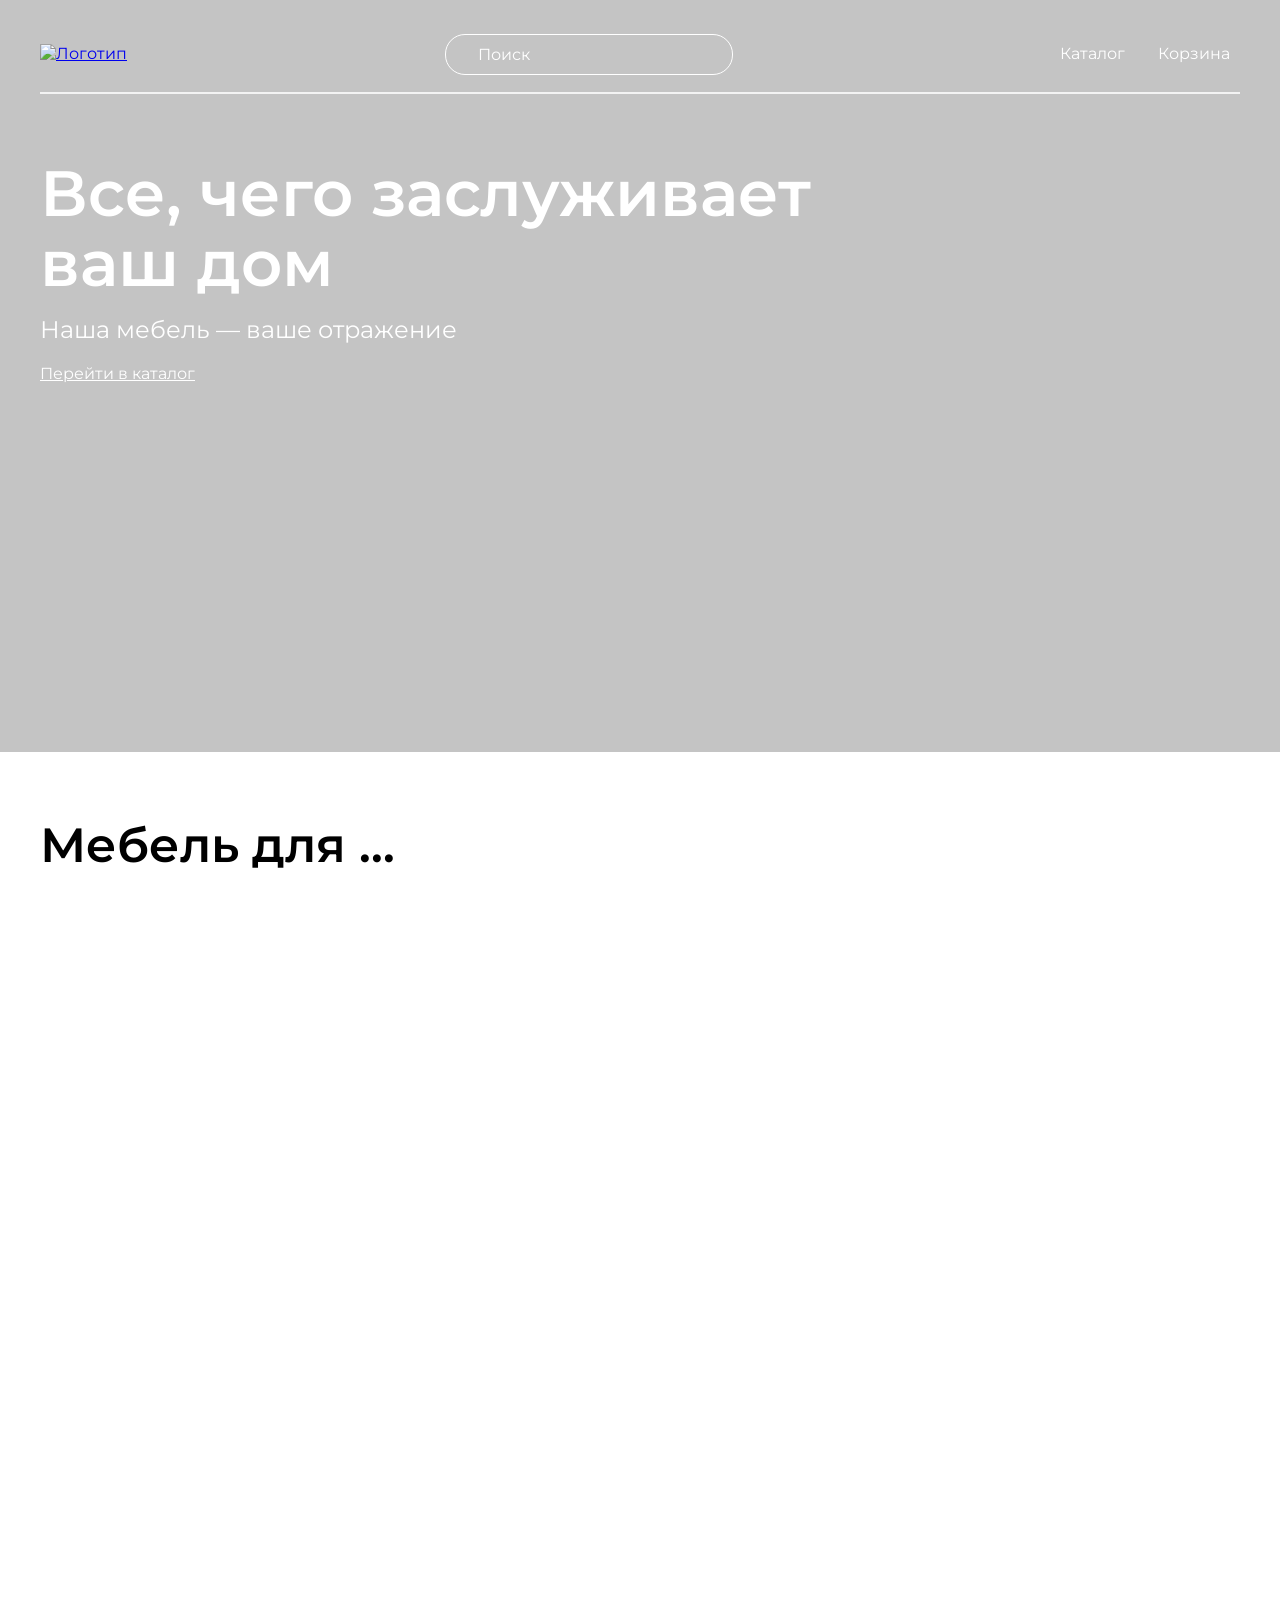
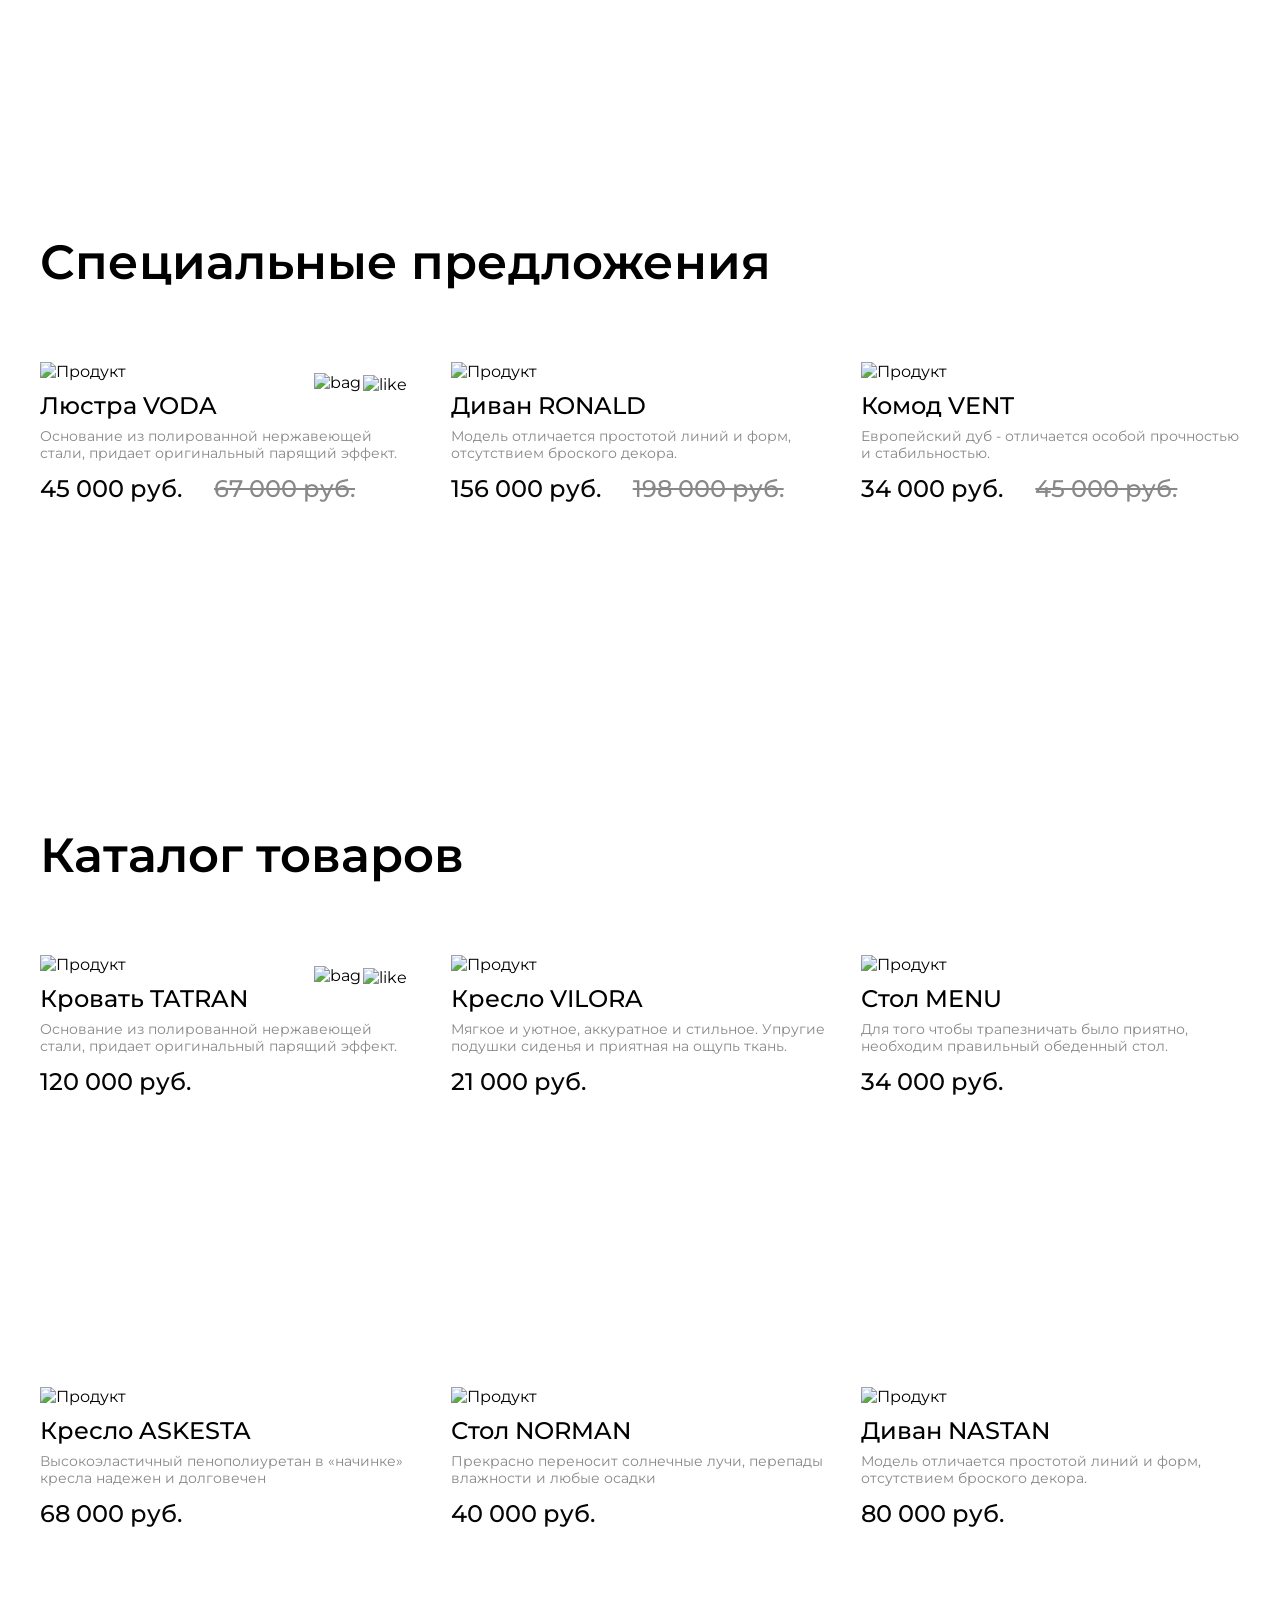
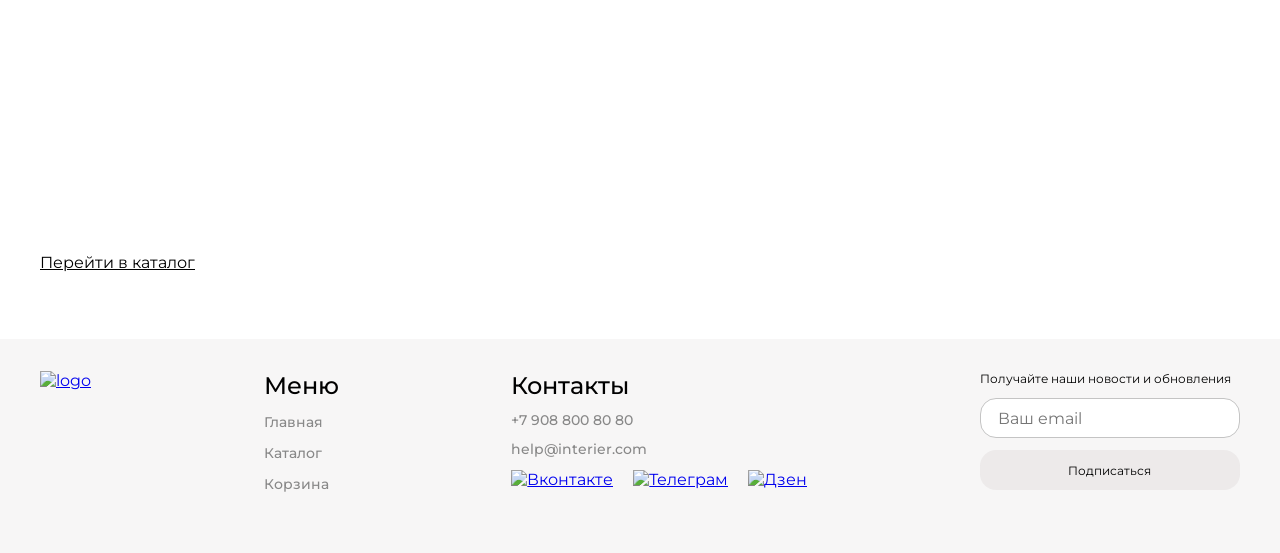
==== index.html @ da16bf71 "add class center" ====
<!DOCTYPE html>
<html lang="en">
<head>
    <meta charset="UTF-8">
    <meta name="viewport" content="width=device-width, initial-scale=1.0">
    <title>Main</title>
    <link rel="preconnect" href="https://fonts.googleapis.com">
    <link rel="preconnect" href="https://fonts.gstatic.com" crossorigin>
    <link href="https://fonts.googleapis.com/css2?family=Montserrat:ital,wght@0,100..900;1,100..900&display=swap" rel="stylesheet">
    <link rel="stylesheet" href="index_style.css">
</head>

<body>
    <header class="header center">
        <div class="header__nav_bar">
            <a href="index.html"><img src="img/logo_up.svg" alt="Логотип"></a>
            <input class="header__input" placeholder="Поиск" type="text">
            <nav>
                <ul class="header__list">
                    <li><a class="header__list_link" href="catalog.html">Каталог</a></li>
                    <li><a class="header__list_link" href="shopping_cart.html">Корзина</a></li>
                </ul>
            </nav>
        </div>
        <p class="header__line"></p>
        <section>
            <h1 class="header__title">Все, чего заслуживает ваш дом</h1>
            <p class="header__desc">Наша мебель — ваше отражение</p>
            <a class="header__link_catalog" href="catalog.html">Перейти в каталог</a>
            <div class="header__link_catalog"></div>
        </section>
    </header>
    <section class="for_box center">
        <h2 class="for__title">Мебель для ... </h2>
        <div class="for">
            <div class="for__item for__item_1 for__item_big">ОТДЫХА</div>
            <div class="for__item for__item_2 for__item_big">РАБОТЫ</div>
            <div class="for__item for__item_3">КУХНИ</div>
            <div class="for__item for__item_4">ДЕТСКОЙ</div>
            <div class="for__item for__item_5">ВАННОЙ</div>
        </div>
    </section>
    <h2 class="section__title center">Специальные предложения</h2>
    <div class="section center">
        <article class="offer">
            <img src="img/voda.jpeg" alt="Продукт">
            <img class="offer__bag" src="img/bag.svg" alt="bag">
            <img class="offer__like" src="img/like.svg" alt="like">
            <h3 class="offer__title">Люстра VODA</h3>
            <p class="offer__desc">Основание из полированной нержавеющей стали, придает оригинальный парящий эффект.</p>
            <div class="offer__price">
                <p>45 000 руб.</p>
                <p class="offer__price_sale">67 000 руб.</p>
            </div>
        </article>
        <article class="offer">
            <img src="img/ronald.jpeg" alt="Продукт">
            <h3 class="offer__title">Диван RONALD</h3>
            <p class="offer__desc">Модель отличается простотой линий и форм, отсутствием броского декора.</p>
            <div class="offer__price">
                <p>156 000 руб.</p>
                <p class="offer__price_sale">198 000 руб.</p>
            </div>
        </article>
        <article class="offer">
            <img src="img/vent.jpeg" alt="Продукт">
            <h3 class="offer__title">Комод VENT</h3>
            <p class="offer__desc">Европейский дуб - отличается особой прочностью и стабильностью.</p>
            <div class="offer__price">                
                <p>34 000 руб.</p>
                <p class="offer__price_sale">45 000 руб.</p>
            </div>
        </article>
    </div>
    <h2 class="section__title center">Каталог товаров</h2>
    <div class="section center">
        <article class="offer">
            <img class="offer__bag" src="img/bag.svg" alt="bag">
            <img class="offer__like" src="img/like.svg" alt="like">
            <img src="img/tatran.jpeg" alt="Продукт">
            <h3 class="offer__title">Кровать TATRAN</h3>
            <p class="offer__desc">Основание из полированной нержавеющей стали, придает оригинальный парящий эффект.</p>
            <p class="offer__price">120 000 руб.</p>
        </article>
        <article class="offer">
            <img src="img/vilora.jpeg" alt="Продукт">
            <h3 class="offer__title">Кресло VILORA</h3>
            <p class="offer__desc">Мягкое и уютное, аккуратное и стильное. Упругие подушки сиденья и приятная на ощупь ткань.</p>
            <p class="offer__price">21 000 руб.</p>
        </article>
        <article class="offer">
            <img src="img/menu.jpeg" alt="Продукт">
            <h3 class="offer__title">Стол MENU</h3>
            <p class="offer__desc">Для того чтобы трапезничать было приятно, необходим правильный обеденный стол.</p>
            <p class="offer__price">34 000 руб.</p>
        </article>
        <article class="offer">
            <img src="img/asketsa.jpeg" alt="Продукт">
            <h3 class="offer__title">Кресло ASKESTA</h3>
            <p class="offer__desc">Высокоэластичный пенополиуретан в «начинке» кресла надежен и долговечен</p>
            <p class="offer__price">68 000 руб.</p>
        </article>
        <article class="offer">
            <img src="img/norman.jpeg" alt="Продукт">
            <h3 class="offer__title">Стол NORMAN</h3>
            <p class="offer__desc">Прекрасно переносит солнечные лучи, перепады влажности и любые осадки</p>
            <p class="offer__price">40 000 руб.</p>
        </article>
        <article class="offer">
            <img src="img/nastan.jpeg" alt="Продукт">
            <h3 class="offer__title">Диван NASTAN</h3>
            <p class="offer__desc">Модель отличается простотой линий и форм, отсутствием броского декора.</p>
            <p class="offer__price">80 000 руб.</p>
        </article>
    </div>
    <a href="catalog.html" class="catalog_link center">Перейти в каталог</a>
    <footer class="footer center">
        <a href="index.html"><img src="img/logo_down.svg" alt="logo"></a>
        <nav class="footer__nav">
            <h4 class="footer__nav_title">Меню</h4>
            <ul class="footer__nav__list">
                <li><a class="footer__nav__list_link" href="index.html">Главная</a></li>
                <li><a class="footer__nav__list_link" href="catalog.html">Каталог</a></li>
                <li><a class="footer__nav__list_link" href="shopping_cart.html">Корзина</a></li>
            </ul>
        </nav>
        <div class="footer__contacts">
            <h4 class="footer__contacts_title">Контакты</h4>
            <a class="footer__contacts_number" href="tel:++79088008080">+7 908 800 80 80</a>
            <a class="footer__contacts_email" href="mailto:help@interier.com">help@interier.com</a>
            <div class="footer__contacts_logos">
                <a href="#"><img src="img/vk.svg" alt="Вконтакте"></a>
                <a href="#"><img src="img/telegram.svg" alt="Телеграм"></a>
                <a href="#"><img src="img/dzen.svg" alt="Дзен"></a>
            </div>
        </div>
        <form class="footer__form" action="#">
            <p class="footer__form_p">Получайте наши новости и обновления</p>
            <input class="footer__form_input" type="email" placeholder="Ваш email">
            <button class="footer__form_btn">Подписаться</button>
        </form>
    </footer>
</body>
</html>
---- index_style.css ----
* {
  margin: 0;
  padding: 0;
}

body {
  font-family: "Montserrat", sans-serif;
}

.header {
  color: rgb(255, 255, 255);
  font-family: Montserrat;
  font-size: 16px;
  font-weight: 400;
  line-height: 20px;
  letter-spacing: 0%;
  text-align: left;
  background: url(img/index_bg.jpeg), rgb(196, 196, 196);
  background-repeat: no-repeat;
  background-size: cover;
  margin-bottom: 64px;
  padding-top: 16px;
  padding-bottom: 126px;
}
.header__nav_bar {
  height: 76px;
  display: flex;
  flex-direction: row;
  justify-content: space-between;
  align-items: center;
}
.header__input {
  width: 288px;
  height: 41px;
  color: rgb(255, 255, 255);
  font-family: Montserrat;
  font-size: 16px;
  font-weight: 400;
  line-height: 20px;
  letter-spacing: 0%;
  text-align: left;
  box-sizing: border-box;
  border: 1px solid rgb(255, 255, 255);
  border-radius: 20px;
  background-color: transparent;
  outline: none;
  padding-left: 32px;
}
.header__input::-moz-placeholder {
  color: white;
}
.header__input::placeholder {
  color: white;
}
.header__list {
  width: 170px;
  height: 20px;
  display: flex;
  justify-content: space-between;
  align-items: flex-start;
  list-style: none;
  flex: none;
  order: 2;
  flex-grow: 0;
  margin: 0px 10px;
}
.header__list_link {
  text-decoration: none;
  color: rgb(255, 255, 255);
  font-family: Montserrat;
  font-size: 16px;
  font-weight: 400;
  line-height: 20px;
  letter-spacing: 0%;
  text-align: left;
  display: flex;
}
.header__line {
  border: 0.5px solid rgba(255, 255, 255, 0.8);
}
.header__title {
  padding-top: 64px;
  padding-bottom: 16px;
  color: rgb(255, 255, 255);
  font-family: Montserrat;
  font-size: 64px;
  font-weight: 600;
  line-height: 70px;
  letter-spacing: 0%;
  text-align: left;
  width: 792px;
}
.header__desc {
  padding-bottom: 16px;
  color: rgb(255, 255, 255);
  font-family: Montserrat;
  font-size: 24px;
  font-weight: 400;
  line-height: 32px;
  letter-spacing: 0%;
  text-align: left;
}
.header__link_catalog {
  color: white;
  font-family: Montserrat;
  font-size: 16px;
  font-weight: 400;
  line-height: 24px;
  letter-spacing: 0%;
  text-align: left;
  text-decoration-line: underline;
  margin-bottom: 240px;
}

.for_box {
  margin-bottom: 64px;
}

.for__title {
  color: rgb(0, 0, 0);
  font-family: Montserrat;
  font-size: 48px;
  font-weight: 600;
  line-height: 59px;
  letter-spacing: 0%;
}

.for {
  margin-top: 32px;
  gap: 32px;
  display: grid;
  grid-template-columns: repeat(12, 1fr);
}

.for__item {
  display: flex;
  height: 415px;
  grid-column: span 4;
  color: rgb(255, 255, 255);
  font-family: Montserrat;
  font-size: 34px;
  font-weight: 600;
  line-height: 41px;
  letter-spacing: 0%;
  justify-content: center;
  align-items: center;
}

.for__item_big {
  grid-column: span 6;
}

.for__item_1 {
  background-image: url("img/for-1.jpeg");
}

.for__item_2 {
  background-image: url("img/for-2.jpeg");
}

.for__item_3 {
  background-image: url("img/for-3.jpeg");
}

.for__item_4 {
  background-image: url("img/for-4.jpeg");
}

.for__item_5 {
  background-image: url("img/for-5.jpeg");
}

.section {
  margin-bottom: 64px;
  margin-top: 40px;
  gap: 32px;
  display: grid;
  grid-template-columns: repeat(12, 1fr);
}
.section__title {
  color: rgb(0, 0, 0);
  font-family: Montserrat;
  font-size: 48px;
  font-weight: 600;
  line-height: 59px;
  letter-spacing: 0;
  text-align: left;
  padding-bottom: 30px;
}

.offer {
  position: relative;
  display: flex;
  height: 400px;
  grid-column: span 4;
  flex-direction: column;
}
.offer__bag {
  position: absolute;
  top: 11px;
  right: 58px;
}
.offer__like {
  position: absolute;
  top: 13px;
  right: 12px;
}
.offer__title {
  padding-top: 10px;
  padding-bottom: 8px;
  color: rgb(0, 0, 0);
  font-family: Montserrat;
  font-size: 24px;
  font-weight: 500;
  line-height: 29px;
  letter-spacing: 0%;
  text-align: left;
}
.offer__desc {
  padding-bottom: 12px;
  color: rgb(136, 136, 136);
  font-family: Montserrat;
  font-size: 14px;
  font-weight: 400;
  line-height: 17px;
  letter-spacing: 0%;
  text-align: left;
}
.offer__price {
  color: rgb(5, 5, 5);
  font-family: Montserrat;
  font-size: 24px;
  font-weight: 500;
  line-height: 29px;
  letter-spacing: 0%;
  text-align: left;
  display: flex;
  justify-content: flex-start;
  gap: 32px;
}
.offer__price_sale {
  color: rgb(136, 136, 136);
  font-family: Montserrat;
  font-size: 24px;
  font-weight: 500;
  line-height: 29px;
  letter-spacing: 0%;
  text-align: left;
  text-decoration-line: line-through;
}

.catalog_link {
  color: rgb(0, 0, 0);
  font-family: Montserrat;
  font-size: 16px;
  font-weight: 400;
  line-height: 24px;
  letter-spacing: 0%;
  text-align: left;
  text-decoration-line: underline;
}

.footer {
  margin-top: 64px;
  background: rgb(247, 246, 246);
  display: flex;
  justify-content: space-between;
  align-items: flex-start;
  padding-top: 32px;
  padding-bottom: 60px;
  flex-wrap: wrap;
}
.footer__nav {
  text-align: left;
  display: flex;
  flex-direction: column;
  gap: 12px;
}
.footer__nav_title {
  color: rgb(0, 0, 0);
  font-family: Montserrat;
  font-size: 24px;
  font-weight: 500;
  line-height: 29px;
  letter-spacing: 0%;
  text-align: left;
}
.footer__nav__list {
  list-style: none;
  display: flex;
  gap: 12px;
  flex-direction: column;
}
.footer__nav__list_link {
  color: rgb(136, 136, 136);
  font-family: Montserrat;
  font-size: 14px;
  font-weight: 500;
  line-height: 17px;
  letter-spacing: 0%;
  text-align: left;
  text-decoration: none;
}
.footer__contacts {
  display: flex;
  flex-direction: column;
  gap: 12px;
}
.footer__contacts_number {
  color: rgb(136, 136, 136);
  font-family: Montserrat;
  font-size: 14px;
  font-weight: 500;
  line-height: 17px;
  letter-spacing: 0%;
  text-align: left;
  text-decoration: none;
}
.footer__contacts_email {
  color: rgb(136, 136, 136);
  font-family: Montserrat;
  font-size: 14px;
  font-weight: 500;
  line-height: 17px;
  letter-spacing: 0%;
  text-align: left;
  text-decoration: none;
}
.footer__contacts_title {
  color: rgb(0, 0, 0);
  font-family: Montserrat;
  font-size: 24px;
  font-weight: 500;
  line-height: 29px;
  letter-spacing: 0%;
  text-align: left;
}
.footer__contacts_logos {
  display: flex;
  flex-direction: row;
  gap: 20px;
}
.footer__form {
  display: flex;
  flex-direction: column;
  gap: 12px;
}
.footer__form_p {
  color: rgb(0, 0, 0);
  font-family: Montserrat;
  font-size: 12px;
  font-weight: 400;
  line-height: 15px;
  letter-spacing: 0%;
  text-align: left;
}
.footer__form_input {
  width: 260px;
  height: 40px;
  color: rgb(196, 196, 196);
  font-family: Montserrat;
  font-size: 16px;
  font-weight: 400;
  line-height: 15px;
  letter-spacing: 0%;
  text-align: left;
  box-sizing: border-box;
  border: 1px solid rgb(196, 196, 196);
  border-radius: 16px;
  background: white;
  outline: none;
  padding-left: 17px;
  padding-right: 17px;
}
.footer__form_btn {
  border-radius: 16px;
  border: rgba(222, 215, 215, 0.41);
  color: rgb(0, 0, 0);
  font-family: Montserrat;
  font-size: 12px;
  font-weight: 400;
  line-height: 15px;
  letter-spacing: 0%;
  text-align: center;
  width: 260px;
  height: 40px;
  background-color: rgba(222, 215, 215, 0.41);
}

.footer__menu_link:hover {
  text-decoration: underline;
}

.center {
  padding-left: calc(50% - 600px);
  padding-right: calc(50% - 600px);
}

.header-cart {
  background: url(img/cart_bg.jpeg), rgb(196, 196, 196);
}

.cart {
  padding-left: calc(50% - 600px);
  padding-right: calc(50% - 600px);
  margin-bottom: 64px;
  gap: 32px;
  display: grid;
  grid-template-columns: repeat(12, 1fr);
  height: 580px;
}
.cart__items {
  display: flex;
  grid-column: span 8;
  flex-direction: column;
}
.cart__items__item {
  border-top: 0.5px solid rgb(202, 205, 216);
  padding-top: 25px;
  display: flex;
  flex-direction: row;
  justify-content: space-between;
  align-items: start;
  padding-bottom: 32px;
}
.cart__items__item_left {
  display: flex;
  gap: 32px;
}
.cart__items__item_text {
  display: flex;
  width: 276px;
  flex-direction: column;
  justify-content: space-around;
}
.cart__items__item_title {
  color: rgb(0, 0, 0);
  font-family: Montserrat;
  font-size: 24px;
  font-weight: 500;
  line-height: 29px;
  letter-spacing: 0%;
  text-align: left;
}
.cart__items__item_desc {
  color: rgb(136, 136, 136);
  font-family: Montserrat;
  font-size: 14px;
  font-weight: 400;
  line-height: 17px;
  letter-spacing: 0%;
  text-align: left;
}
.cart__items__item_price {
  color: rgb(5, 5, 5);
  font-family: Montserrat;
  font-size: 16px;
  font-weight: 500;
  line-height: 20px;
  letter-spacing: 0%;
}
.cart__items__item_choose {
  display: flex;
  flex-direction: row;
  gap: 30px;
}
.cart__items__item_choose_1 {
  color: rgb(0, 0, 0);
  font-family: Montserrat;
  font-size: 14px;
  font-weight: 400;
  line-height: 210%;
  letter-spacing: 0px;
  text-decoration-line: underline;
}
.cart__items__item_choose_2 {
  color: rgb(0, 0, 0);
  font-family: Montserrat;
  font-size: 14px;
  font-weight: 400;
  line-height: 210%;
  letter-spacing: 0px;
  text-decoration-line: underline;
}
.cart__items__item_count {
  color: rgb(0, 0, 0);
  font-family: Montserrat;
  font-size: 14px;
  font-weight: 600;
  line-height: 210%;
  letter-spacing: 0px;
  text-align: center;
  width: 71px;
  height: 51px;
  border-radius: 6px;
  border: none;
  background: rgb(247, 246, 246);
}
.cart__top {
  display: flex;
  justify-content: space-between;
  flex-direction: row;
  color: rgb(0, 0, 0);
  font-family: Montserrat;
  font-size: 16px;
  font-weight: 400;
  line-height: 20px;
  letter-spacing: 0px;
  padding-bottom: 14px;
}
.cart__buttons {
  padding-top: 18px;
  display: flex;
  flex-direction: row;
  gap: 7px;
}
.cart__buttons_clear {
  display: flex;
  justify-content: center;
  width: 200px;
  height: 37px;
  margin-top: 18px;
  color: rgb(0, 0, 0);
  font-family: Montserrat;
  font-size: 16px;
  font-weight: 400;
  line-height: 20px;
  letter-spacing: 0px;
  text-align: center;
  box-sizing: border-box;
  border: 1px solid rgb(4, 4, 4);
  border-radius: 20px;
  align-items: center;
  text-decoration-line: none;
}
.cart__buttons_contin {
  display: flex;
  justify-content: center;
  width: 200px;
  height: 37px;
  margin-top: 18px;
  color: rgb(0, 0, 0);
  font-family: Montserrat;
  font-size: 16px;
  font-weight: 400;
  line-height: 20px;
  letter-spacing: 0px;
  text-align: center;
  box-sizing: border-box;
  border: 1px solid rgb(4, 4, 4);
  border-radius: 20px;
  align-items: center;
  text-decoration-line: none;
}

.cart-offer-buy {
  border-radius: 20px;
  background: rgb(247, 246, 246);
  grid-column: span 4;
  padding-top: 42px;
  padding-bottom: 150px;
  text-align: center;
}
.cart-offer-buy__title {
  color: rgb(0, 0, 0);
  font-family: Montserrat;
  font-size: 24px;
  font-weight: 700;
  line-height: 29px;
  letter-spacing: 0px;
  padding-bottom: 35px;
}
.cart-offer-buy__inputs {
  margin-left: 27px;
  margin-right: 64px;
  text-align: left;
}
.cart-offer-buy__line {
  border: 1px solid rgb(202, 205, 216);
  margin-bottom: 42px;
}
.cart-offer-buy__input {
  color: rgb(0, 0, 0);
  font-family: Montserrat;
  font-size: 14px;
  font-weight: 400;
  line-height: 17px;
  letter-spacing: 0px;
  border: none;
  background: rgb(247, 246, 246);
  margin-bottom: 2.5px;
}
.cart-offer-buy__input::-moz-placeholder {
  color: rgb(0, 0, 0);
}
.cart-offer-buy__input::placeholder {
  color: rgb(0, 0, 0);
}
.cart-offer-buy__bottom_price {
  margin-bottom: 18px;
  color: rgb(0, 0, 0);
  font-family: Montserrat;
  font-size: 24px;
  font-weight: 500;
  line-height: 29px;
  letter-spacing: 0px;
}
.cart-offer-buy__bottom_btn {
  display: flex;
  justify-content: center;
  width: 290px;
  height: 41px;
  margin-top: 18px;
  margin-right: 45px;
  margin-left: 45px;
  color: rgb(0, 0, 0);
  font-family: Montserrat;
  font-size: 16px;
  font-weight: 400;
  line-height: 20px;
  letter-spacing: 0px;
  text-align: center;
  box-sizing: border-box;
  border: 1px solid rgb(4, 4, 4);
  border-radius: 20px;
  align-items: center;
  text-decoration-line: none;
}

.header-catalog {
  background: url(img/catalog_bg.jpeg), rgb(196, 196, 196);
}

.catalog__top {
  padding-left: calc(50% - 600px);
  padding-right: calc(50% - 600px);
  display: flex;
  justify-content: space-between;
}
.catalog__top_text {
  display: flex;
  color: rgb(0, 0, 0);
  font-family: Montserrat;
  font-size: 16px;
  font-weight: 400;
  line-height: 32px;
  letter-spacing: 0%;
  gap: 10px;
}
.catalog__top_filters {
  display: flex;
  gap: 10px;
  color: rgb(0, 0, 0);
}
.catalog__top__filter-1 {
  position: relative;
}

.filter-1__button {
  box-sizing: border-box;
  border: 1px solid rgb(196, 196, 196);
  border-radius: 20px;
  font-family: Montserrat;
  font-size: 16px;
  font-weight: 500;
  line-height: 20px;
  letter-spacing: 0%;
  padding-left: 23px;
  width: 180px;
  height: 37px;
  -webkit-appearance: none;
  -moz-appearance: none;
  appearance: none;
  background: url("img/arrow.svg") 90% no-repeat;
  text-align: left;
  cursor: pointer;
}
.filter-1__form {
  position: absolute;
  display: none;
  flex-direction: row;
  justify-content: flex-start;
  align-items: flex-start;
  gap: 32px 65px;
  padding: 40px 48px;
  box-shadow: 0px 4px 67px -12px rgba(0, 0, 0, 0.32);
  background: rgb(255, 255, 255);
  right: 0;
  top: calc(100% + 14px);
  height: 510px;
  width: 500px;
  flex-direction: column;
  flex-wrap: wrap;
  z-index: 1;
}
.filter-1__form__fieldset {
  display: flex;
  flex-direction: column;
  gap: 16px;
  padding: 0;
  border: none;
}
.filter-1__form__fieldset_types {
  padding-right: 40px;
  width: 190px;
  height: 330px;
}
.filter-1__form__fieldset__legend {
  padding-bottom: 14px;
  color: rgb(5, 5, 5);
  font-family: Montserrat;
  font-size: 16px;
  font-weight: 500;
  line-height: 20px;
}
.filter-1__form__button {
  margin-top: 100px;
  border: 1px solid #000;
  border-radius: 20px;
  min-height: 40px;
  font: inherit;
  width: 190px;
  height: 40px;
  cursor: pointer;
  background-color: #fff;
}

label {
  color: rgb(0, 0, 0);
  font-family: Montserrat;
  font-size: 14px;
  font-weight: 400;
  line-height: 17px;
}

.filter-2__button {
  box-sizing: border-box;
  border: 1px solid rgb(196, 196, 196);
  border-radius: 20px;
  font-family: Montserrat;
  font-size: 16px;
  font-weight: 500;
  line-height: 20px;
  letter-spacing: 0%;
  padding-left: 23px;
  width: 230px;
  height: 37px;
  -webkit-appearance: none;
  -moz-appearance: none;
  appearance: none;
  background: url("img/arrow.svg") 90% no-repeat;
  cursor: pointer;
}

.radio {
  display: flex;
  align-items: center;
  gap: 10px;
}
.radio__input {
  display: none;
}

.radio__input + .radio__label {
  position: relative;
  padding-left: 25px;
  cursor: pointer;
}

.radio__input + .radio__label:before {
  content: "";
  width: 14px;
  height: 14px;
  border: 1px solid #888888;
  border-radius: 50%;
  position: absolute;
  left: 0;
  background-color: #fff;
}

.radio__input:checked + .radio__label::before {
  content: "";
  width: 14px;
  height: 14px;
  border: 1px solid #000000;
  border-radius: 50%;
  position: absolute;
  left: 0;
  background-color: #fff;
  border-color: #000;
  background-image: url(img/check.svg);
  background-repeat: no-repeat;
  background-position: center;
}

.range {
  position: relative;
}

.range__input {
  position: absolute;
  width: 190px;
  left: 0;
  top: calc(100% + 14px);
}

.range__input,
.range__input::-webkit-slider-runnable-track,
.range__input::-webkit-slider-thumb {
  -webkit-appearance: none;
  background: none;
}

.range__input::-webkit-slider-runnable-track {
  width: 200px;
  height: 1px;
  background: #000;
}

.range__input::-webkit-slider-thumb {
  position: relative;
  height: 8px;
  width: 8px;
  margin-top: -4px;
  background: #000;
  border: 1px solid #000;
  border-radius: 25px;
  cursor: pointer;
  z-index: 1;
}

.range__input::-webkit-slider-thumb:active {
  cursor: grabbing;
}

.color-options {
  width: 190px;
  display: flex;
  flex-direction: row;
  gap: 14px;
  flex-wrap: wrap;
  margin-right: 18px;
}

.checkbox {
  gap: 10px;
  width: 15px;
  height: 15px;
}
.checkbox__input {
  display: none;
}
.checkbox__label {
  display: flex;
  padding-left: 30px;
  font-family: Montserrat;
  font-size: 14px;
  cursor: pointer;
  position: relative;
}
.checkbox__label::before {
  content: "";
  display: inline-block;
  width: 14px;
  height: 14px;
  border: 1px solid #888888;
  position: absolute;
  left: 0;
  background-color: #fff;
}

.checkbox-types {
  width: 200px;
}

.checkbox__input:checked + .checkbox__label::before {
  background-image: url(img/check.svg);
  background-repeat: no-repeat;
  background-position: center;
  border-color: #000;
}

.checkbox__label-white::before {
  background-color: #fff;
  border-color: #808080;
}

.checkbox__label-black::before {
  background-color: #000;
  border-color: #000;
}

.checkbox__label-gray::before {
  background-color: #737373;
  border-color: #737373;
}

.checkbox__label-red::before {
  background-color: #f00;
  border-color: #f00;
}

.checkbox__label-orange::before {
  background-color: #ff4500;
  border-color: #ff4500;
}

.checkbox__label-yellow::before {
  background-color: #ff0;
  border-color: #ff0;
}

.checkbox__label-green::before {
  background-color: #008000;
  border-color: #008000;
}

.checkbox__label-cyan::before {
  background-color: #1CCC97;
  border-color: #1CCC97;
}

.checkbox__label-light-blue::before {
  background-color: #009fe3;
  border-color: #009fe3;
}

.checkbox__label-blue::before {
  background-color: #00f;
  border-color: #00f;
}

.checkbox__label-purple::before {
  background-color: #800080;
  border-color: #800080;
}

.checkbox__label-violet::before {
  background-color: #8a2be2;
  border-color: #8a2be2;
}

.checkbox__label-lavender::before {
  background-color: #d89aff;
  border-color: #d89aff;
}

.checkbox__label-pink::before {
  background-color: #ff1493;
  border-color: #ff1493;
}

.checkbox__input:checked + .checkbox__label-black::before,
.checkbox__input:checked + .checkbox__label-blue::before,
.checkbox__input:checked + .checkbox__label-purple::before {
  background-image: url(img/check_2.svg);
}

.offer-catalog {
  position: relative;
}

.show_more {
  color: rgb(0, 0, 0);
  font-family: Montserrat;
  font-size: 16px;
  font-weight: 400;
  line-height: 24px;
  letter-spacing: 0%;
  text-align: left;
  text-decoration-line: underline;
  margin-left: calc(50% - 600px);
  margin-right: calc(50% - 600px);
}

@media (max-width: 767px) {
  .center {
    padding-left: 24px;
    padding-right: 24px;
  }
}/*# sourceMappingURL=index_style.css.map */
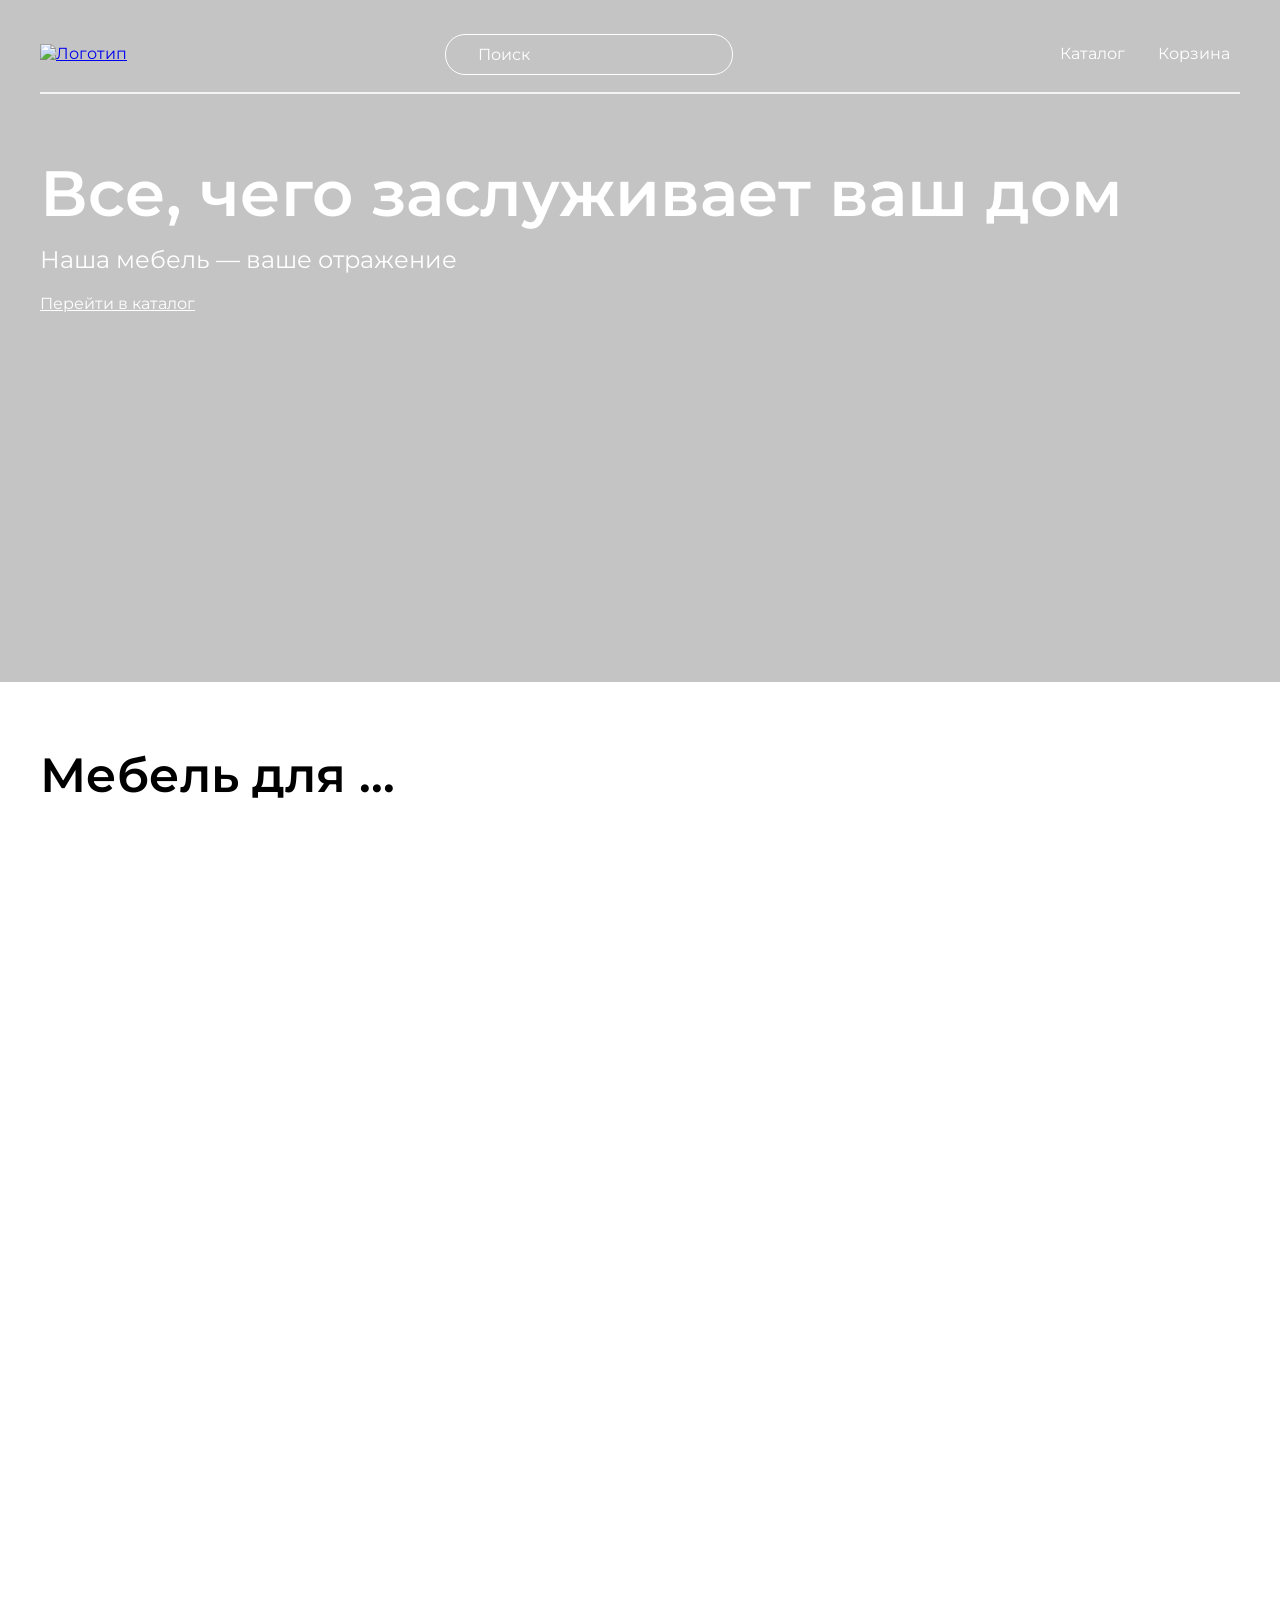
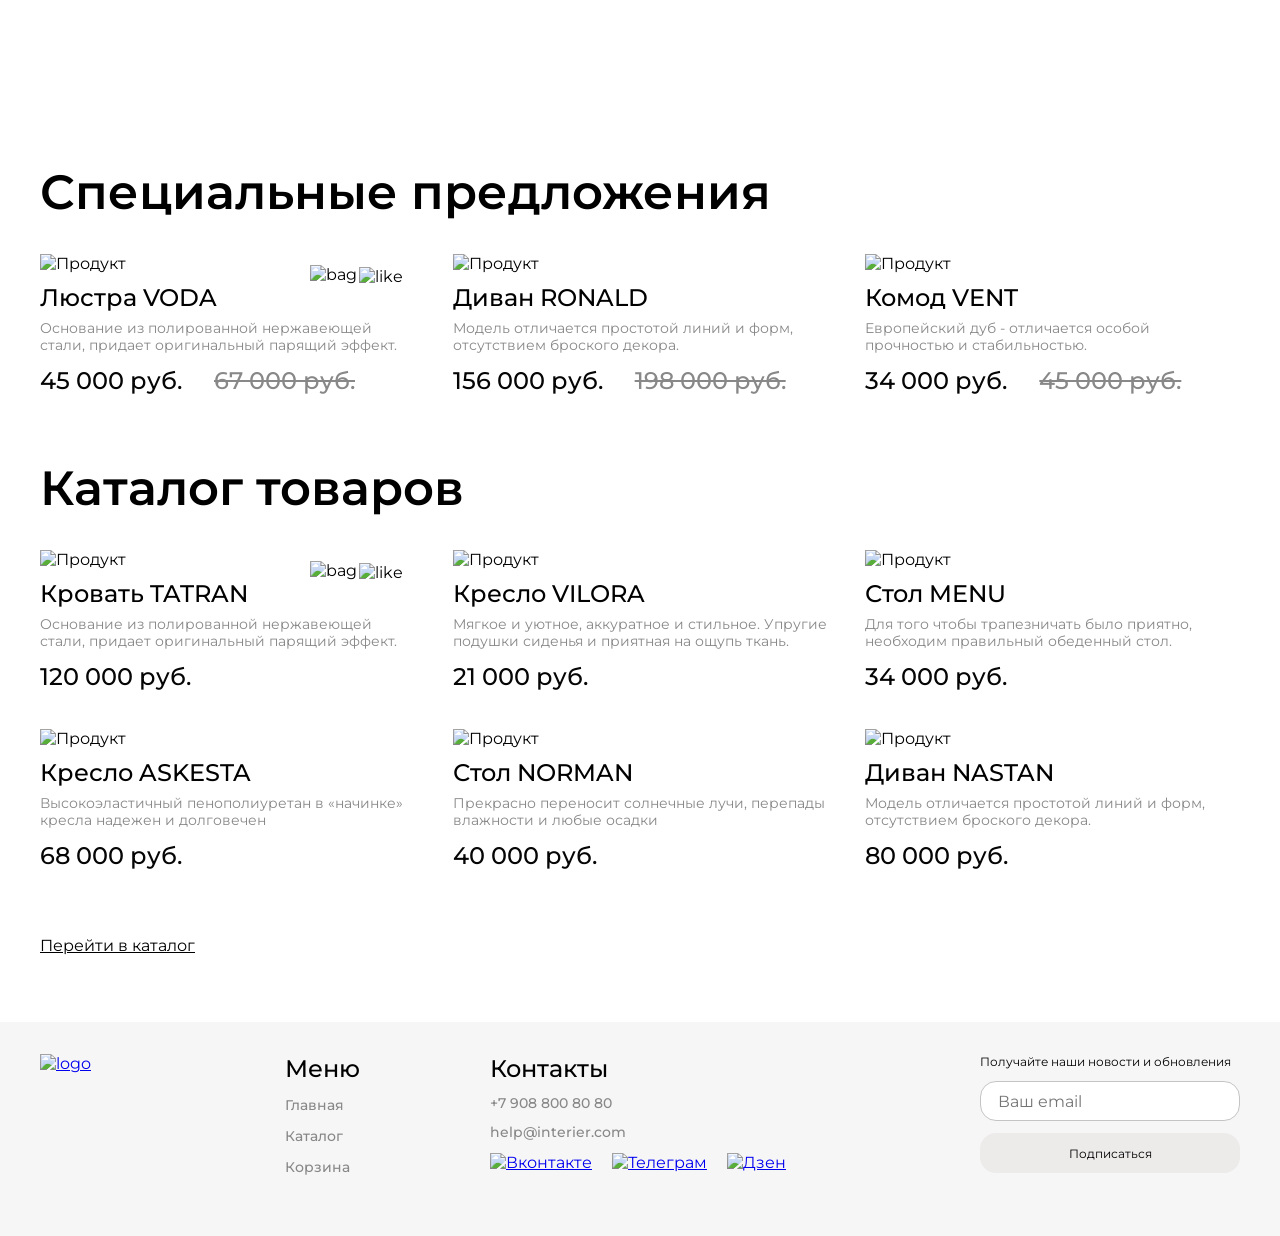
==== commit ab77bc3f: "fix scss form" ====
--- a/index.html
+++ b/index.html
@@ -13,7 +13,7 @@
 <body>
     <header class="header center">
         <div class="header__nav_bar">
-            <a href="index.html"><img src="img/logo_up.svg" alt="Логотип"></a>
+            <a class="header__logo" href="index.html"><img class="header__logo_img" src="img/logo_up.svg" alt="Логотип"></a>
             <input class="header__input" placeholder="Поиск" type="text">
             <nav>
                 <ul class="header__list">
@@ -21,12 +21,61 @@
                     <li><a class="header__list_link" href="shopping_cart.html">Корзина</a></li>
                 </ul>
             </nav>
+            <div class="header__nav_mobile">
+                <a href="#"><svg width="19.000000" height="19.000000" viewBox="0 0 19 19" fill="none" xmlns="http://www.w3.org/2000/svg" xmlns:xlink="http://www.w3.org/1999/xlink">
+                    <desc>
+                            Created with Pixso.
+                    </desc>
+                    <defs>
+                        <clipPath id="clip310_614">
+                            <rect id="gg:search" rx="0.000000" width="18.000000" height="18.000000" transform="translate(0.500000 0.500000)" fill="white" fill-opacity="0"/>
+                        </clipPath>
+                    </defs>
+                    <rect id="gg:search" rx="0.000000" width="18.000000" height="18.000000" transform="translate(0.500000 0.500000)" fill="#FFFFFF" fill-opacity="0"/>
+                    <g clip-path="url(#clip310_614)">
+                        <path id="Vector" d="M14.5 11.42C15.48 10.15 15.95 8.55 15.8 6.94C15.65 5.34 14.89 3.85 13.68 2.79C12.48 1.72 10.91 1.16 9.3 1.21C7.69 1.26 6.16 1.92 5.02 3.06C3.88 4.2 3.21 5.73 3.16 7.34C3.11 8.95 3.68 10.52 4.74 11.73C5.81 12.94 7.3 13.69 8.9 13.84C10.51 14 12.11 13.53 13.38 12.54L13.41 12.57L16.77 15.93C16.85 16.01 16.93 16.06 17.03 16.1C17.13 16.14 17.23 16.16 17.33 16.16C17.44 16.16 17.54 16.14 17.64 16.1C17.73 16.06 17.82 16.01 17.89 15.93C17.97 15.86 18.02 15.77 18.06 15.68C18.1 15.58 18.12 15.48 18.12 15.37C18.12 15.27 18.1 15.17 18.06 15.07C18.02 14.97 17.97 14.89 17.89 14.81L14.53 11.45C14.52 11.44 14.51 11.43 14.5 11.42ZM12.85 4.18C13.3 4.62 13.66 5.14 13.9 5.72C14.14 6.3 14.27 6.92 14.27 7.54C14.28 8.17 14.15 8.79 13.91 9.37C13.68 9.95 13.33 10.48 12.88 10.92C12.44 11.37 11.91 11.72 11.33 11.96C10.75 12.19 10.13 12.32 9.5 12.31C8.88 12.31 8.26 12.18 7.68 11.94C7.1 11.7 6.58 11.34 6.14 10.89C5.26 10 4.77 8.8 4.77 7.54C4.78 6.29 5.28 5.09 6.16 4.2C7.05 3.32 8.25 2.82 9.5 2.81C10.76 2.81 11.96 3.3 12.85 4.18Z" fill="#FFFFFF" fill-opacity="1.000000" fill-rule="evenodd"/>
+                        <path id="Vector" d="M16 8.15Q16.06 7.55 16 6.93Q15.94 6.3 15.77 5.72Q15.6 5.13 15.32 4.57Q15.03 4.02 14.66 3.53Q14.28 3.05 13.82 2.64Q13.35 2.23 12.82 1.92Q12.29 1.6 11.71 1.39Q11.12 1.18 10.52 1.08Q9.91 0.99 9.29 1.01Q8.67 1.03 8.07 1.16Q7.47 1.29 6.9 1.54Q6.33 1.79 5.82 2.13Q5.32 2.48 4.88 2.92Q4.43 3.36 4.09 3.86Q3.75 4.37 3.5 4.94Q3.25 5.51 3.12 6.11Q2.98 6.71 2.96 7.33Q2.94 7.96 3.04 8.56Q3.13 9.17 3.34 9.75Q3.56 10.34 3.87 10.87Q4.18 11.39 4.59 11.86Q5 12.33 5.49 12.7Q5.97 13.08 6.53 13.36Q7.08 13.64 7.67 13.81Q8.26 13.99 8.88 14.04Q9.5 14.1 10.11 14.04Q10.72 13.99 11.32 13.81Q11.92 13.64 12.47 13.36Q12.93 13.12 13.36 12.8L16.63 16.07Q16.7 16.14 16.78 16.2Q16.86 16.25 16.95 16.29Q17.04 16.33 17.14 16.35Q17.23 16.36 17.33 16.36Q17.43 16.36 17.53 16.35Q17.62 16.33 17.71 16.29Q17.8 16.25 17.88 16.2Q17.96 16.14 18.03 16.07Q18.1 16 18.16 15.92Q18.21 15.84 18.25 15.75Q18.29 15.66 18.31 15.57Q18.32 15.47 18.32 15.37Q18.32 15.27 18.31 15.18Q18.29 15.08 18.25 14.99Q18.21 14.9 18.16 14.82Q18.1 14.74 18.03 14.67L14.76 11.4Q15.08 10.97 15.32 10.51Q15.59 9.96 15.77 9.36Q15.94 8.76 16 8.15ZM14.5 11.42C15.48 10.15 15.95 8.55 15.8 6.94C15.65 5.34 14.89 3.85 13.68 2.79C12.48 1.72 10.91 1.16 9.3 1.21C7.69 1.26 6.16 1.92 5.02 3.06C3.88 4.2 3.21 5.73 3.16 7.34C3.11 8.95 3.68 10.52 4.74 11.73C5.81 12.94 7.3 13.69 8.9 13.84C10.51 14 12.11 13.53 13.38 12.54L13.41 12.57L16.77 15.93C16.85 16.01 16.93 16.06 17.03 16.1C17.13 16.14 17.23 16.16 17.33 16.16C17.44 16.16 17.54 16.14 17.64 16.1C17.73 16.06 17.82 16.01 17.89 15.93C17.97 15.86 18.02 15.77 18.06 15.68C18.1 15.58 18.12 15.48 18.12 15.37C18.12 15.27 18.1 15.17 18.06 15.07C18.02 14.97 17.97 14.89 17.89 14.81L14.53 11.45C14.52 11.44 14.51 11.43 14.5 11.42ZM12.85 4.18C13.3 4.62 13.66 5.14 13.9 5.72C14.14 6.3 14.27 6.92 14.27 7.54C14.28 8.17 14.15 8.79 13.91 9.37C13.68 9.95 13.33 10.48 12.88 10.92C12.44 11.37 11.91 11.72 11.33 11.96C10.75 12.19 10.13 12.32 9.5 12.31C8.88 12.31 8.26 12.18 7.68 11.94C7.1 11.7 6.58 11.34 6.14 10.89C5.26 10 4.77 8.8 4.77 7.54C4.78 6.29 5.28 5.09 6.16 4.2C7.05 3.32 8.25 2.82 9.5 2.81C10.76 2.81 11.96 3.3 12.85 4.18ZM13.29 5.01Q13.54 5.38 13.72 5.8Q13.89 6.22 13.98 6.65Q14.07 7.09 14.07 7.54Q14.07 8 13.99 8.44Q13.9 8.88 13.73 9.3Q13.56 9.72 13.31 10.09Q13.06 10.46 12.74 10.78Q12.42 11.1 12.05 11.35Q11.68 11.6 11.26 11.77Q10.83 11.94 10.4 12.03Q9.96 12.12 9.5 12.11Q9.05 12.11 8.61 12.02Q8.18 11.93 7.76 11.76Q7.34 11.58 6.97 11.33Q6.6 11.08 6.28 10.75Q5.96 10.43 5.72 10.06Q5.48 9.7 5.31 9.28Q5.14 8.86 5.06 8.43Q4.97 8 4.97 7.54Q4.97 7.09 5.06 6.66Q5.15 6.23 5.32 5.81Q5.5 5.4 5.74 5.03Q5.99 4.66 6.31 4.35Q6.62 4.03 6.99 3.78Q7.36 3.54 7.77 3.36Q8.19 3.19 8.62 3.1Q9.05 3.02 9.5 3.01Q9.95 3.01 10.39 3.1Q10.82 3.18 11.24 3.35Q11.66 3.52 12.02 3.76Q12.39 4 12.71 4.32Q13.04 4.64 13.29 5.01Z" fill="#FFFFFF" fill-opacity="1.000000" fill-rule="evenodd"/>
+                    </g>
+                </svg>
+                </a>
+                <a href="catalog.html"><svg width="19.199463" height="19.199951" viewBox="0 0 19.1995 19.2" fill="none" xmlns="http://www.w3.org/2000/svg" xmlns:xlink="http://www.w3.org/1999/xlink">
+                    <desc>
+                            Created with Pixso.
+                    </desc>
+                    <defs/>
+                    <rect id="Rectangle 46" width="4.571429" height="4.571429" fill="#FFFFFF" fill-opacity="1.000000"/>
+                    <rect id="Rectangle 41" y="7.314209" width="4.571429" height="4.571429" fill="#FFFFFF" fill-opacity="1.000000"/>
+                    <rect id="Rectangle 47" y="14.628540" width="4.571429" height="4.571428" fill="#FFFFFF" fill-opacity="1.000000"/>
+                    <rect id="Rectangle 48" x="7.313477" y="7.314209" width="4.571429" height="4.571429" fill="#FFFFFF" fill-opacity="1.000000"/>
+                    <rect id="Rectangle 45" x="7.313477" y="14.628540" width="4.571429" height="4.571428" fill="#FFFFFF" fill-opacity="1.000000"/>
+                    <rect id="Rectangle 49" x="7.313477" width="4.571429" height="4.571429" fill="#FFFFFF" fill-opacity="1.000000"/>
+                    <rect id="Rectangle 42" x="14.627930" y="7.314209" width="4.571428" height="4.571429" fill="#FFFFFF" fill-opacity="1.000000"/>
+                    <rect id="Rectangle 44" x="14.627930" y="14.628540" width="4.571428" height="4.571428" fill="#FFFFFF" fill-opacity="1.000000"/>
+                    <rect id="Rectangle 43" x="14.627930" width="4.571428" height="4.571429" fill="#FFFFFF" fill-opacity="1.000000"/>
+                </svg>
+                </a>
+                <a href="shopping_cart.html"><svg width="25.000000" height="25.000000" viewBox="0 0 25 25" fill="none" xmlns="http://www.w3.org/2000/svg" xmlns:xlink="http://www.w3.org/1999/xlink">
+                    <desc>
+                            Created with Pixso.
+                    </desc>
+                    <defs>
+                        <clipPath id="clip310_618">
+                            <rect id="jam:shopping-cart" rx="0.000000" width="24.000000" height="24.000000" transform="matrix(-1 0 0 1 25.5 0.5)" fill="white" fill-opacity="0"/>
+                        </clipPath>
+                    </defs>
+                    <rect id="jam:shopping-cart" rx="0.000000" width="24.000000" height="24.000000" transform="matrix(-1 0 0 1 25.5 0.5)" fill="#FFFFFF" fill-opacity="0"/>
+                    <g clip-path="url(#clip310_618)">
+                        <path id="Vector" d="M14.58 20.83C15.13 20.83 15.66 20.61 16.05 20.22C16.44 19.83 16.66 19.3 16.66 18.75C16.66 18.19 16.44 17.66 16.05 17.27C15.66 16.88 15.13 16.66 14.58 16.66C14.03 16.66 13.5 16.88 13.11 17.27C12.71 17.66 12.5 18.19 12.5 18.75C12.5 19.3 12.71 19.83 13.11 20.22C13.5 20.61 14.03 20.83 14.58 20.83ZM7.29 20.83C7.84 20.83 8.37 20.61 8.76 20.22C9.15 19.83 9.37 19.3 9.37 18.75C9.37 18.19 9.15 17.66 8.76 17.27C8.37 16.88 7.84 16.66 7.29 16.66C6.73 16.66 6.2 16.88 5.81 17.27C5.42 17.66 5.2 18.19 5.2 18.75C5.2 19.3 5.42 19.83 5.81 20.22C6.2 20.61 6.73 20.83 7.29 20.83ZM20.87 6.16C21.13 6.16 21.37 6.05 21.56 5.86C21.74 5.67 21.84 5.42 21.84 5.16C21.84 4.9 21.74 4.65 21.56 4.47C21.37 4.28 21.13 4.17 20.87 4.16L19.67 4.16C18.73 4.16 17.92 4.81 17.71 5.73L16.41 11.61C16.2 12.52 15.39 13.18 14.45 13.18L6.63 13.18L5.12 7.17L14.86 7.17C15.12 7.15 15.36 7.04 15.54 6.86C15.72 6.67 15.82 6.42 15.82 6.16C15.82 5.91 15.72 5.66 15.54 5.47C15.36 5.29 15.12 5.18 14.86 5.16L5.12 5.16C4.82 5.16 4.52 5.23 4.25 5.37C3.97 5.5 3.73 5.69 3.54 5.93C3.36 6.17 3.23 6.45 3.16 6.75C3.1 7.05 3.11 7.36 3.18 7.65L4.68 13.66C4.79 14.1 5.04 14.48 5.39 14.76C5.75 15.03 6.18 15.18 6.63 15.18L14.45 15.18C15.36 15.18 16.25 14.87 16.96 14.3C17.67 13.73 18.17 12.93 18.36 12.04L19.67 6.16L20.87 6.16Z" fill="#FFFFFF" fill-opacity="1.000000" fill-rule="nonzero"/>
+                    </g>
+                </svg>
+                </a>
+            </div>
         </div>
         <p class="header__line"></p>
         <section>
             <h1 class="header__title">Все, чего заслуживает ваш дом</h1>
             <p class="header__desc">Наша мебель — ваше отражение</p>
-            <a class="header__link_catalog" href="catalog.html">Перейти в каталог</a>
+            <a class="header__link_catalog" href="catalog.html"><p>Перейти в каталог</p></a>
             <div class="header__link_catalog"></div>
         </section>
     </header>
@@ -115,23 +164,25 @@
     </div>
     <a href="catalog.html" class="catalog_link center">Перейти в каталог</a>
     <footer class="footer center">
-        <a href="index.html"><img src="img/logo_down.svg" alt="logo"></a>
-        <nav class="footer__nav">
-            <h4 class="footer__nav_title">Меню</h4>
-            <ul class="footer__nav__list">
-                <li><a class="footer__nav__list_link" href="index.html">Главная</a></li>
-                <li><a class="footer__nav__list_link" href="catalog.html">Каталог</a></li>
-                <li><a class="footer__nav__list_link" href="shopping_cart.html">Корзина</a></li>
-            </ul>
-        </nav>
-        <div class="footer__contacts">
-            <h4 class="footer__contacts_title">Контакты</h4>
-            <a class="footer__contacts_number" href="tel:++79088008080">+7 908 800 80 80</a>
-            <a class="footer__contacts_email" href="mailto:help@interier.com">help@interier.com</a>
-            <div class="footer__contacts_logos">
-                <a href="#"><img src="img/vk.svg" alt="Вконтакте"></a>
-                <a href="#"><img src="img/telegram.svg" alt="Телеграм"></a>
-                <a href="#"><img src="img/dzen.svg" alt="Дзен"></a>
+        <a class="footer__link" href="index.html"><img src="img/logo_down.svg" alt="logo"></a>
+        <div class="footer__content">
+            <nav class="footer__nav">
+                <h4 class="footer__nav_title">Меню</h4>
+                <ul class="footer__nav__list">
+                    <li><a class="footer__nav__list_link" href="index.html">Главная</a></li>
+                    <li><a class="footer__nav__list_link" href="catalog.html">Каталог</a></li>
+                    <li><a class="footer__nav__list_link" href="shopping_cart.html">Корзина</a></li>
+                </ul>
+            </nav>
+            <div class="footer__contacts">
+                <h4 class="footer__contacts_title">Контакты</h4>
+                <a class="footer__contacts_number" href="tel:++79088008080">+7 908 800 80 80</a>
+                <a class="footer__contacts_email" href="mailto:help@interier.com">help@interier.com</a>
+                <div class="footer__contacts_logos">
+                    <a href="#"><img src="img/vk.svg" alt="Вконтакте"></a>
+                    <a href="#"><img src="img/telegram.svg" alt="Телеграм"></a>
+                    <a href="#"><img src="img/dzen.svg" alt="Дзен"></a>
+                </div>
             </div>
         </div>
         <form class="footer__form" action="#">
--- a/index_style.css
+++ b/index_style.css
@@ -21,6 +21,9 @@
   margin-bottom: 64px;
   padding-top: 16px;
   padding-bottom: 126px;
+}
+.header__nav_mobile {
+  display: none;
 }
 .header__nav_bar {
   height: 76px;
@@ -88,7 +91,6 @@
   line-height: 70px;
   letter-spacing: 0%;
   text-align: left;
-  width: 792px;
 }
 .header__desc {
   padding-bottom: 16px;
@@ -172,8 +174,7 @@
 
 .section {
   margin-bottom: 64px;
-  margin-top: 40px;
-  gap: 32px;
+  gap: 38px;
   display: grid;
   grid-template-columns: repeat(12, 1fr);
 }
@@ -185,13 +186,12 @@
   line-height: 59px;
   letter-spacing: 0;
   text-align: left;
-  padding-bottom: 30px;
+  padding-bottom: 32px;
 }
 
 .offer {
   position: relative;
   display: flex;
-  height: 400px;
   grid-column: span 4;
   flex-direction: column;
 }
@@ -269,6 +269,11 @@
   padding-top: 32px;
   padding-bottom: 60px;
   flex-wrap: wrap;
+}
+.footer__content {
+  display: flex;
+  flex-direction: row;
+  gap: 130px;
 }
 .footer__nav {
   text-align: left;
@@ -401,13 +406,10 @@
 }
 
 .cart {
-  padding-left: calc(50% - 600px);
-  padding-right: calc(50% - 600px);
   margin-bottom: 64px;
   gap: 32px;
   display: grid;
   grid-template-columns: repeat(12, 1fr);
-  height: 580px;
 }
 .cart__items {
   display: flex;
@@ -427,13 +429,13 @@
   display: flex;
   gap: 32px;
 }
-.cart__items__item_text {
+.cart__items__item__text {
   display: flex;
   width: 276px;
   flex-direction: column;
   justify-content: space-around;
 }
-.cart__items__item_title {
+.cart__items__item__title {
   color: rgb(0, 0, 0);
   font-family: Montserrat;
   font-size: 24px;
@@ -442,7 +444,7 @@
   letter-spacing: 0%;
   text-align: left;
 }
-.cart__items__item_desc {
+.cart__items__item__desc {
   color: rgb(136, 136, 136);
   font-family: Montserrat;
   font-size: 14px;
@@ -451,7 +453,7 @@
   letter-spacing: 0%;
   text-align: left;
 }
-.cart__items__item_price {
+.cart__items__item__price {
   color: rgb(5, 5, 5);
   font-family: Montserrat;
   font-size: 16px;
@@ -459,12 +461,12 @@
   line-height: 20px;
   letter-spacing: 0%;
 }
-.cart__items__item_choose {
+.cart__items__item__choose {
   display: flex;
   flex-direction: row;
   gap: 30px;
 }
-.cart__items__item_choose_1 {
+.cart__items__item__choose__link-1 {
   color: rgb(0, 0, 0);
   font-family: Montserrat;
   font-size: 14px;
@@ -473,7 +475,7 @@
   letter-spacing: 0px;
   text-decoration-line: underline;
 }
-.cart__items__item_choose_2 {
+.cart__items__item__choose__link-2 {
   color: rgb(0, 0, 0);
   font-family: Montserrat;
   font-size: 14px;
@@ -482,15 +484,16 @@
   letter-spacing: 0px;
   text-decoration-line: underline;
 }
-.cart__items__item_count {
+.cart__items__item__count {
   color: rgb(0, 0, 0);
   font-family: Montserrat;
   font-size: 14px;
   font-weight: 600;
   line-height: 210%;
   letter-spacing: 0px;
-  text-align: center;
-  width: 71px;
+  text-align: left;
+  width: 49px;
+  padding-left: 22px;
   height: 51px;
   border-radius: 6px;
   border: none;
@@ -507,6 +510,7 @@
   line-height: 20px;
   letter-spacing: 0px;
   padding-bottom: 14px;
+  padding-right: 27px;
 }
 .cart__buttons {
   padding-top: 18px;
@@ -514,7 +518,7 @@
   flex-direction: row;
   gap: 7px;
 }
-.cart__buttons_clear {
+.cart__buttons__btn-clear {
   display: flex;
   justify-content: center;
   width: 200px;
@@ -522,7 +526,7 @@
   margin-top: 18px;
   color: rgb(0, 0, 0);
   font-family: Montserrat;
-  font-size: 16px;
+  font-size: 14px;
   font-weight: 400;
   line-height: 20px;
   letter-spacing: 0px;
@@ -532,8 +536,13 @@
   border-radius: 20px;
   align-items: center;
   text-decoration-line: none;
-}
-.cart__buttons_contin {
+  transition: transform 0.3s, background 0.3s;
+}
+.cart__buttons__btn-clear:hover {
+  background: black;
+  color: white;
+}
+.cart__buttons__btn-contin {
   display: flex;
   justify-content: center;
   width: 200px;
@@ -541,7 +550,7 @@
   margin-top: 18px;
   color: rgb(0, 0, 0);
   font-family: Montserrat;
-  font-size: 16px;
+  font-size: 14px;
   font-weight: 400;
   line-height: 20px;
   letter-spacing: 0px;
@@ -551,15 +560,23 @@
   border-radius: 20px;
   align-items: center;
   text-decoration-line: none;
+  transition: transform 0.3s, background 0.3s;
+}
+.cart__buttons__btn-contin:hover {
+  background: black;
+  color: white;
 }
 
 .cart-offer-buy {
+  display: flex;
+  flex-direction: column;
   border-radius: 20px;
   background: rgb(247, 246, 246);
   grid-column: span 4;
   padding-top: 42px;
   padding-bottom: 150px;
   text-align: center;
+  height: 379px;
 }
 .cart-offer-buy__title {
   color: rgb(0, 0, 0);
@@ -596,7 +613,8 @@
 .cart-offer-buy__input::placeholder {
   color: rgb(0, 0, 0);
 }
-.cart-offer-buy__bottom_price {
+.cart-offer-buy__price_bottom {
+  margin-top: 64px;
   margin-bottom: 18px;
   color: rgb(0, 0, 0);
   font-family: Montserrat;
@@ -605,7 +623,8 @@
   line-height: 29px;
   letter-spacing: 0px;
 }
-.cart-offer-buy__bottom_btn {
+.cart-offer-buy__btn_bottom {
+  align-self: center;
   display: flex;
   justify-content: center;
   width: 290px;
@@ -625,6 +644,11 @@
   border-radius: 20px;
   align-items: center;
   text-decoration-line: none;
+  transition: transform 0.3s, background 0.3s;
+}
+.cart-offer-buy__bottom_btn:hover {
+  background: black;
+  color: white;
 }
 
 .header-catalog {
@@ -632,10 +656,9 @@
 }
 
 .catalog__top {
-  padding-left: calc(50% - 600px);
-  padding-right: calc(50% - 600px);
   display: flex;
   justify-content: space-between;
+  margin-bottom: 36px;
 }
 .catalog__top_text {
   display: flex;
@@ -682,7 +705,7 @@
   justify-content: flex-start;
   align-items: flex-start;
   gap: 32px 65px;
-  padding: 40px 48px;
+  padding: 40px 48px 40px 48px;
   box-shadow: 0px 4px 67px -12px rgba(0, 0, 0, 0.32);
   background: rgb(255, 255, 255);
   right: 0;
@@ -739,7 +762,7 @@
   border-radius: 20px;
   font-family: Montserrat;
   font-size: 16px;
-  font-weight: 500;
+  font-weight: 400;
   line-height: 20px;
   letter-spacing: 0%;
   padding-left: 23px;
@@ -969,13 +992,203 @@
   letter-spacing: 0%;
   text-align: left;
   text-decoration-line: underline;
-  margin-left: calc(50% - 600px);
-  margin-right: calc(50% - 600px);
-}
-
-@media (max-width: 767px) {
+}
+
+@media (max-width: 835px) {
   .center {
     padding-left: 24px;
     padding-right: 24px;
   }
+  .header {
+    background: url(img/index_bg_table.jpeg), rgb(196, 196, 196);
+  }
+  .header-catalog {
+    background: url(img/catalog_bg_table.jpeg), rgb(196, 196, 196);
+  }
+  .header-cart {
+    background: url(img/cart_bg_table.jpeg), rgb(196, 196, 196);
+  }
+  .catalog__top_text {
+    font-size: 14px;
+  }
+  .filter-1__form {
+    right: -135%;
+  }
+  .filter-1__button {
+    font-size: 14px;
+  }
+  .filter-2__button {
+    font-size: 14px;
+  }
+  .section {
+    grid-template-columns: repeat(8, 1fr);
+  }
+  .cart {
+    grid-template-columns: repeat(8, 1fr);
+  }
+  .cart__buttons {
+    margin-bottom: 22px;
+  }
+  .cart-offer-buy {
+    width: 376px;
+    height: 556px;
+  }
+  .footer__link {
+    display: none;
+  }
+}
+@media (max-width: 375px) {
+  .center {
+    padding-left: 16px;
+    padding-right: 16px;
+  }
+  .header {
+    background: url(img/index_bg_mobile.jpeg), rgb(196, 196, 196);
+    padding-top: 32px;
+  }
+  .header__nav_mobile {
+    display: flex;
+    gap: 32px;
+    align-items: center;
+  }
+  .header__logo_img {
+    width: 99px;
+  }
+  .header__list {
+    display: none;
+  }
+  .header__input {
+    display: none;
+  }
+  .header__title {
+    font-size: 48px;
+    line-height: 59px;
+    text-align: center;
+  }
+  .header__desc {
+    font-size: 16px;
+    text-align: center;
+  }
+  .header__link_catalog {
+    text-align: center;
+  }
+  .header-catalog {
+    background: url(img/catalog_bg_mobile.jpeg), rgb(196, 196, 196);
+  }
+  .header-cart {
+    background: url(img/cart_bg_mobile.jpeg), rgb(196, 196, 196);
+  }
+  .catalog__top {
+    flex-direction: column;
+    gap: 14px;
+  }
+  .catalog__top_filters {
+    flex-direction: column;
+    padding-bottom: 32px;
+  }
+  .filter-1__form {
+    flex-wrap: nowrap;
+    height: 910px;
+    width: 286px;
+    left: 0;
+  }
+  .cart {
+    margin-top: 92px;
+    grid-template-columns: repeat(4, 1fr);
+    gap: 0;
+  }
+  .cart__items__item__text {
+    width: 253px;
+  }
+  .cart__top {
+    display: none;
+  }
+  .cart__items__item__title {
+    font-size: 18px;
+    line-height: 22px;
+    padding-bottom: 8px;
+  }
+  .cart__items__item__img {
+    display: none;
+  }
+  .cart__items__item__price {
+    font-size: 12px;
+    line-height: 15px;
+    padding-bottom: 15px;
+  }
+  .cart__items__item__desc {
+    font-size: 12px;
+    line-height: 15px;
+    padding-bottom: 15px;
+  }
+  .cart__buttons {
+    justify-content: space-between;
+    margin-bottom: 48px;
+  }
+  .cart__buttons__btn-clear {
+    font-size: 12px;
+    line-height: 15px;
+    width: 166px;
+  }
+  .cart__buttons__btn-contin {
+    font-size: 12px;
+    line-height: 15px;
+    width: 166px;
+  }
+  .cart-offer-buy {
+    width: 343px;
+    height: 546px;
+  }
+  .for {
+    grid-template-columns: repeat(4, 1fr);
+    gap: 16px;
+  }
+  .for_box {
+    margin-bottom: 32px;
+  }
+  .for__title {
+    font-size: 24px;
+    line-height: 29px;
+  }
+  .for__item {
+    font-size: 28px;
+    line-height: 34px;
+  }
+  .for__item_big {
+    grid-column: span 4;
+  }
+  .section {
+    grid-template-columns: repeat(4, 1fr);
+    gap: 32px;
+  }
+  .section__title {
+    font-size: 24px;
+    line-height: 29px;
+  }
+  .offer__title {
+    font-size: 18px;
+    line-height: 22px;
+  }
+  .offer__price {
+    font-size: 18px;
+    line-height: 22px;
+  }
+  .offer__price_sale {
+    font-size: 18px;
+    line-height: 22px;
+  }
+  .footer {
+    display: flex;
+    gap: 70px;
+    flex-wrap: wrap;
+    justify-content: center;
+  }
+  .footer__link {
+    display: none;
+  }
+  .footer__content {
+    display: flex;
+    flex-direction: row;
+    gap: 120px;
+  }
 }/*# sourceMappingURL=index_style.css.map */
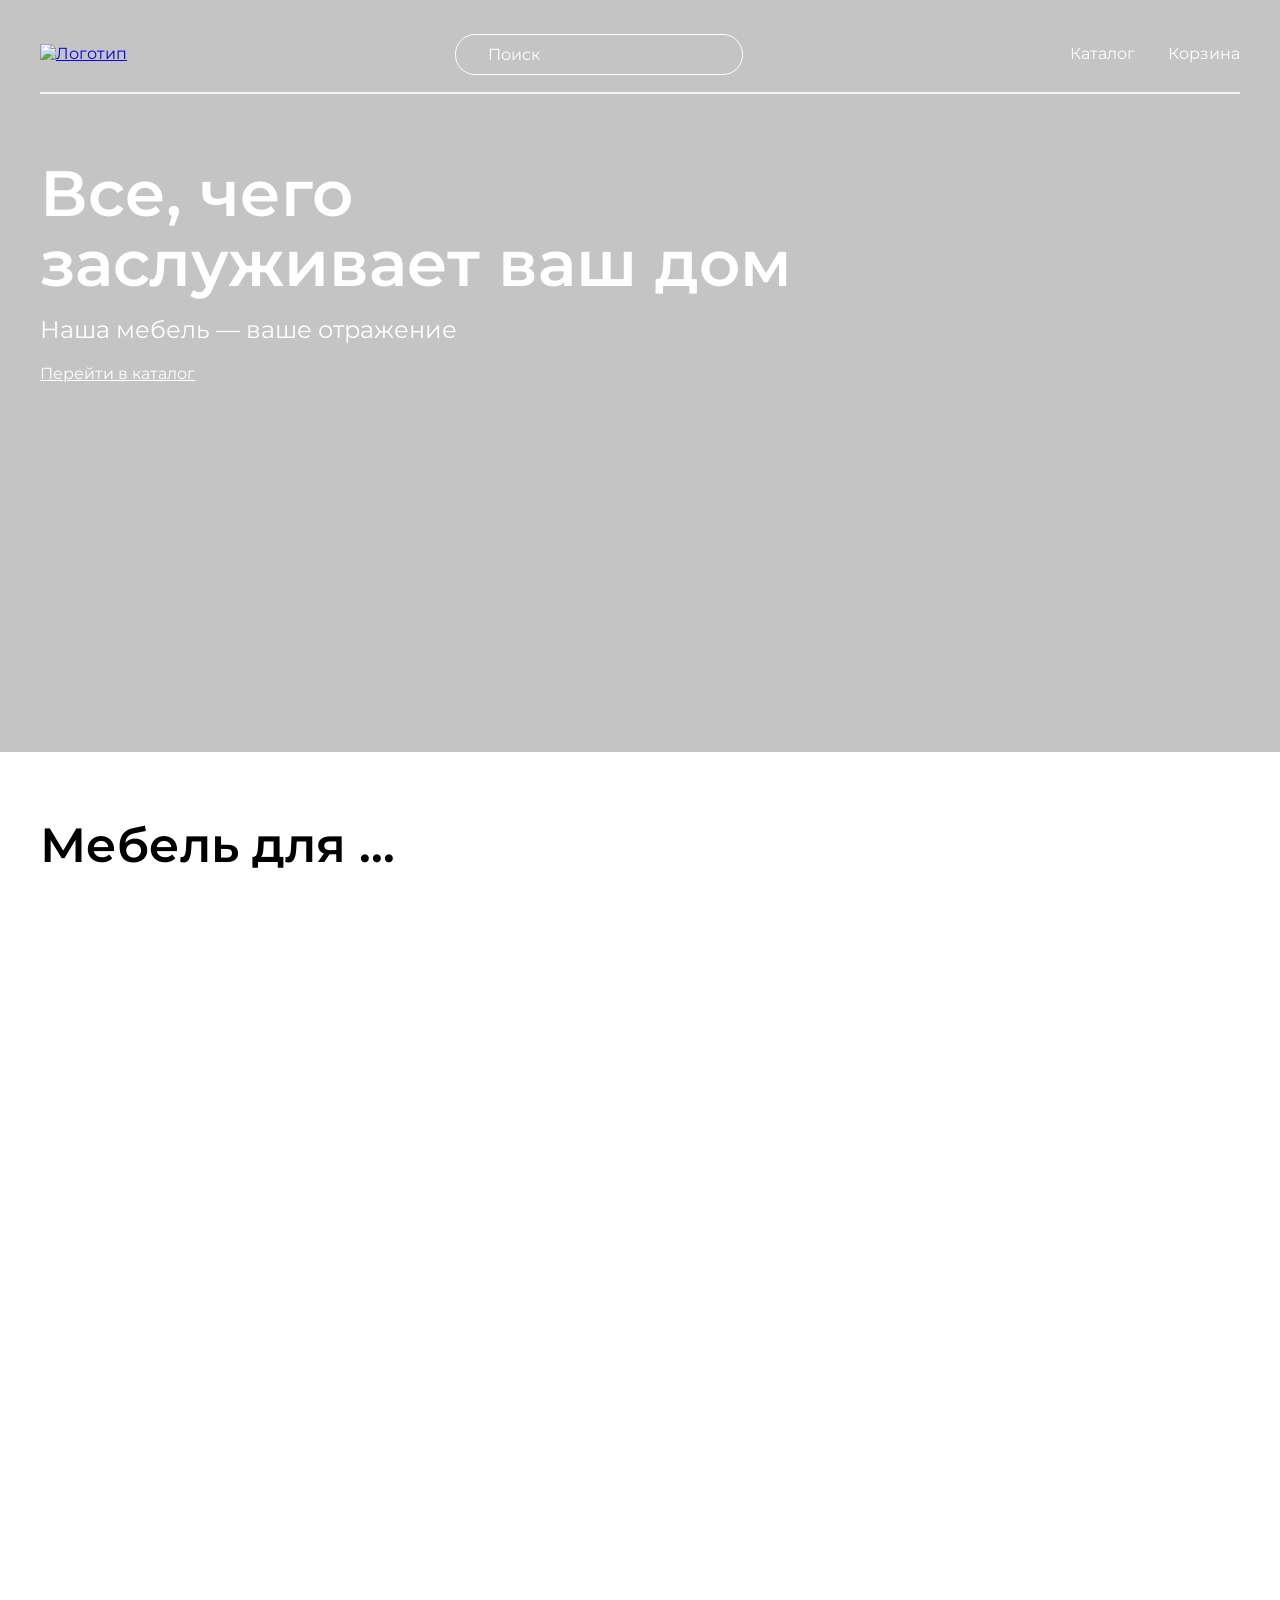
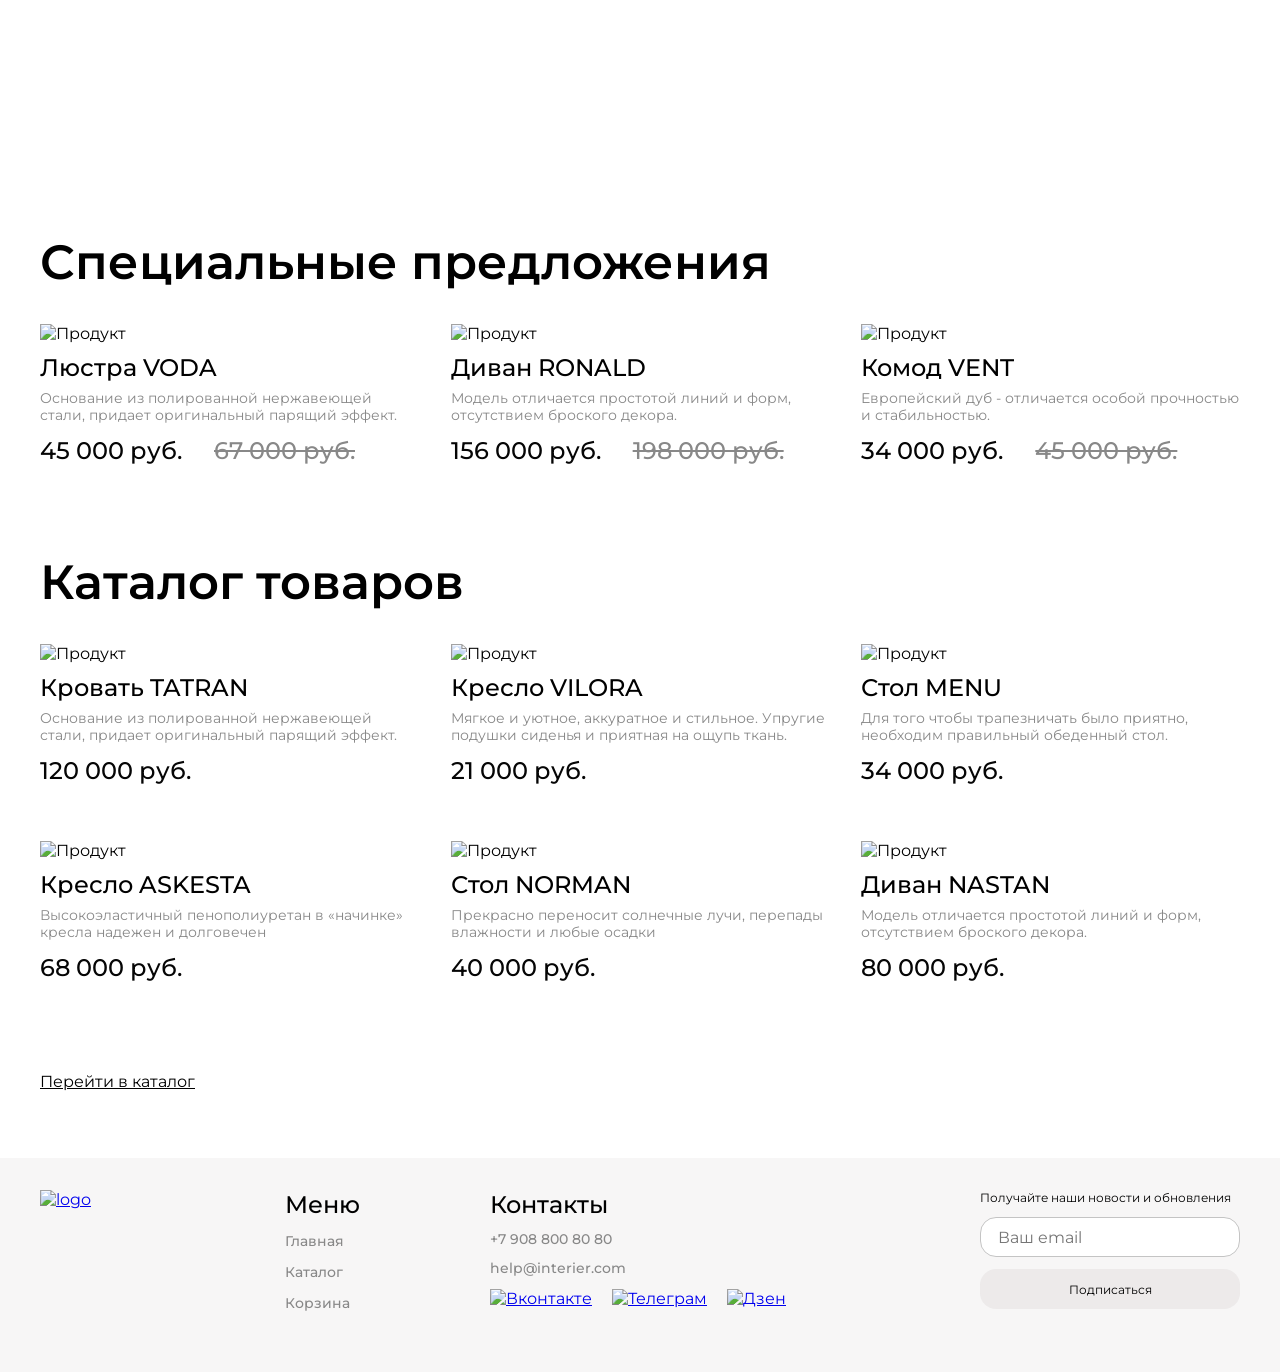
==== commit 2b01e9f3: "fixes" ====
--- a/index.html
+++ b/index.html
@@ -89,79 +89,97 @@
             <div class="for__item for__item_5">ВАННОЙ</div>
         </div>
     </section>
-    <h2 class="section__title center">Специальные предложения</h2>
-    <div class="section center">
-        <article class="offer">
-            <img src="img/voda.jpeg" alt="Продукт">
-            <img class="offer__bag" src="img/bag.svg" alt="bag">
-            <img class="offer__like" src="img/like.svg" alt="like">
-            <h3 class="offer__title">Люстра VODA</h3>
-            <p class="offer__desc">Основание из полированной нержавеющей стали, придает оригинальный парящий эффект.</p>
-            <div class="offer__price">
-                <p>45 000 руб.</p>
-                <p class="offer__price_sale">67 000 руб.</p>
-            </div>
-        </article>
-        <article class="offer">
-            <img src="img/ronald.jpeg" alt="Продукт">
-            <h3 class="offer__title">Диван RONALD</h3>
-            <p class="offer__desc">Модель отличается простотой линий и форм, отсутствием броского декора.</p>
-            <div class="offer__price">
-                <p>156 000 руб.</p>
-                <p class="offer__price_sale">198 000 руб.</p>
-            </div>
-        </article>
-        <article class="offer">
-            <img src="img/vent.jpeg" alt="Продукт">
-            <h3 class="offer__title">Комод VENT</h3>
-            <p class="offer__desc">Европейский дуб - отличается особой прочностью и стабильностью.</p>
-            <div class="offer__price">                
-                <p>34 000 руб.</p>
-                <p class="offer__price_sale">45 000 руб.</p>
-            </div>
-        </article>
-    </div>
-    <h2 class="section__title center">Каталог товаров</h2>
-    <div class="section center">
-        <article class="offer">
-            <img class="offer__bag" src="img/bag.svg" alt="bag">
-            <img class="offer__like" src="img/like.svg" alt="like">
-            <img src="img/tatran.jpeg" alt="Продукт">
-            <h3 class="offer__title">Кровать TATRAN</h3>
-            <p class="offer__desc">Основание из полированной нержавеющей стали, придает оригинальный парящий эффект.</p>
-            <p class="offer__price">120 000 руб.</p>
-        </article>
-        <article class="offer">
-            <img src="img/vilora.jpeg" alt="Продукт">
-            <h3 class="offer__title">Кресло VILORA</h3>
-            <p class="offer__desc">Мягкое и уютное, аккуратное и стильное. Упругие подушки сиденья и приятная на ощупь ткань.</p>
-            <p class="offer__price">21 000 руб.</p>
-        </article>
-        <article class="offer">
-            <img src="img/menu.jpeg" alt="Продукт">
-            <h3 class="offer__title">Стол MENU</h3>
-            <p class="offer__desc">Для того чтобы трапезничать было приятно, необходим правильный обеденный стол.</p>
-            <p class="offer__price">34 000 руб.</p>
-        </article>
-        <article class="offer">
-            <img src="img/asketsa.jpeg" alt="Продукт">
-            <h3 class="offer__title">Кресло ASKESTA</h3>
-            <p class="offer__desc">Высокоэластичный пенополиуретан в «начинке» кресла надежен и долговечен</p>
-            <p class="offer__price">68 000 руб.</p>
-        </article>
-        <article class="offer">
-            <img src="img/norman.jpeg" alt="Продукт">
-            <h3 class="offer__title">Стол NORMAN</h3>
-            <p class="offer__desc">Прекрасно переносит солнечные лучи, перепады влажности и любые осадки</p>
-            <p class="offer__price">40 000 руб.</p>
-        </article>
-        <article class="offer">
-            <img src="img/nastan.jpeg" alt="Продукт">
-            <h3 class="offer__title">Диван NASTAN</h3>
-            <p class="offer__desc">Модель отличается простотой линий и форм, отсутствием броского декора.</p>
-            <p class="offer__price">80 000 руб.</p>
-        </article>
-    </div>
+    <section class="section center">
+        <h2 class="section__title">Специальные предложения</h2>
+        <div class="section__items">
+            <article class="offer">
+                <a class="offer__bag" href="#"><img src="img/bag.svg" alt="bag"></a>
+                <a class="offer__like" href="#"><img src="img/like.svg" alt="like"></a>
+                <img src="img/voda.jpeg" alt="Продукт">
+                <h3 class="offer__title">Люстра VODA</h3>
+                <p class="offer__desc">Основание из полированной нержавеющей стали, придает оригинальный парящий эффект.</p>
+                <div class="offer__price">
+                    <p>45 000 руб.</p>
+                    <p class="offer__price_sale">67 000 руб.</p>
+                </div>
+            </article>
+            <article class="offer">
+                <a class="offer__bag" href="#"><img src="img/bag.svg" alt="bag"></a>
+                <a class="offer__like" href="#"><img src="img/like.svg" alt="like"></a>
+                <img src="img/ronald.jpeg" alt="Продукт">
+                <h3 class="offer__title">Диван RONALD</h3>
+                <p class="offer__desc">Модель отличается простотой линий и форм, отсутствием броского декора.</p>
+                <div class="offer__price">
+                    <p>156 000 руб.</p>
+                    <p class="offer__price_sale">198 000 руб.</p>
+                </div>
+            </article>
+            <article class="offer">
+                <a class="offer__bag" href="#"><img src="img/bag.svg" alt="bag"></a>
+                <a class="offer__like" href="#"><img src="img/like.svg" alt="like"></a>
+                <img src="img/vent.jpeg" alt="Продукт">
+                <h3 class="offer__title">Комод VENT</h3>
+                <p class="offer__desc">Европейский дуб - отличается особой прочностью и стабильностью.</p>
+                <div class="offer__price">                
+                    <p>34 000 руб.</p>
+                    <p class="offer__price_sale">45 000 руб.</p>
+                </div>
+            </article>
+        </div>
+    </section>
+    <section class="section center">
+        <h2 class="section__title">Каталог товаров</h2>
+        <div class="section__items">
+            <article class="offer">
+                <a class="offer__bag" href="#"><img src="img/bag.svg" alt="bag"></a>
+                <a class="offer__like" href="#"><img src="img/like.svg" alt="like"></a>
+                <img src="img/tatran.jpeg" alt="Продукт">
+                <h3 class="offer__title">Кровать TATRAN</h3>
+                <p class="offer__desc">Основание из полированной нержавеющей стали, придает оригинальный парящий эффект.</p>
+                <p class="offer__price">120 000 руб.</p>
+            </article>
+            <article class="offer">
+                <a class="offer__bag" href="#"><img src="img/bag.svg" alt="bag"></a>
+                <a class="offer__like" href="#"><img src="img/like.svg" alt="like"></a>
+                <img src="img/vilora.jpeg" alt="Продукт">
+                <h3 class="offer__title">Кресло VILORA</h3>
+                <p class="offer__desc">Мягкое и уютное, аккуратное и стильное. Упругие подушки сиденья и приятная на ощупь ткань.</p>
+                <p class="offer__price">21 000 руб.</p>
+            </article>
+            <article class="offer">
+                <a class="offer__bag" href="#"><img src="img/bag.svg" alt="bag"></a>
+                <a class="offer__like" href="#"><img src="img/like.svg" alt="like"></a>
+                <img src="img/menu.jpeg" alt="Продукт">
+                <h3 class="offer__title">Стол MENU</h3>
+                <p class="offer__desc">Для того чтобы трапезничать было приятно, необходим правильный обеденный стол.</p>
+                <p class="offer__price">34 000 руб.</p>
+            </article>
+            <article class="offer">
+                <a class="offer__bag" href="#"><img src="img/bag.svg" alt="bag"></a>
+                <a class="offer__like" href="#"><img src="img/like.svg" alt="like"></a>
+                <img src="img/asketsa.jpeg" alt="Продукт">
+                <h3 class="offer__title">Кресло ASKESTA</h3>
+                <p class="offer__desc">Высокоэластичный пенополиуретан в «начинке» кресла надежен и долговечен</p>
+                <p class="offer__price">68 000 руб.</p>
+            </article>
+            <article class="offer">
+                <a class="offer__bag" href="#"><img src="img/bag.svg" alt="bag"></a>
+                <a class="offer__like" href="#"><img src="img/like.svg" alt="like"></a>
+                <img src="img/norman.jpeg" alt="Продукт">
+                <h3 class="offer__title">Стол NORMAN</h3>
+                <p class="offer__desc">Прекрасно переносит солнечные лучи, перепады влажности и любые осадки</p>
+                <p class="offer__price">40 000 руб.</p>
+            </article>
+            <article class="offer">
+                <a class="offer__bag" href="#"><img src="img/bag.svg" alt="bag"></a>
+                <a class="offer__like" href="#"><img src="img/like.svg" alt="like"></a>
+                <img src="img/nastan.jpeg" alt="Продукт">
+                <h3 class="offer__title">Диван NASTAN</h3>
+                <p class="offer__desc">Модель отличается простотой линий и форм, отсутствием броского декора.</p>
+                <p class="offer__price">80 000 руб.</p>
+            </article>
+        </div>
+    </section>
     <a href="catalog.html" class="catalog_link center">Перейти в каталог</a>
     <footer class="footer center">
         <a class="footer__link" href="index.html"><img src="img/logo_down.svg" alt="logo"></a>
@@ -179,9 +197,9 @@
                 <a class="footer__contacts_number" href="tel:++79088008080">+7 908 800 80 80</a>
                 <a class="footer__contacts_email" href="mailto:help@interier.com">help@interier.com</a>
                 <div class="footer__contacts_logos">
-                    <a href="#"><img src="img/vk.svg" alt="Вконтакте"></a>
-                    <a href="#"><img src="img/telegram.svg" alt="Телеграм"></a>
-                    <a href="#"><img src="img/dzen.svg" alt="Дзен"></a>
+                    <a href="https://vk.com/"><img src="img/vk.svg" alt="Вконтакте"></a>
+                    <a href="https://web.telegram.org/a/"><img src="img/telegram.svg" alt="Телеграм"></a>
+                    <a href="https://dzen.ru/"><img src="img/dzen.svg" alt="Дзен"></a>
                 </div>
             </div>
         </div>
--- a/index_style.css
+++ b/index_style.css
@@ -65,7 +65,6 @@
   flex: none;
   order: 2;
   flex-grow: 0;
-  margin: 0px 10px;
 }
 .header__list_link {
   text-decoration: none;
@@ -82,6 +81,7 @@
   border: 0.5px solid rgba(255, 255, 255, 0.8);
 }
 .header__title {
+  width: 63%;
   padding-top: 64px;
   padding-bottom: 16px;
   color: rgb(255, 255, 255);
@@ -174,9 +174,7 @@
 
 .section {
   margin-bottom: 64px;
-  gap: 38px;
-  display: grid;
-  grid-template-columns: repeat(12, 1fr);
+  gap: 32px;
 }
 .section__title {
   color: rgb(0, 0, 0);
@@ -188,19 +186,27 @@
   text-align: left;
   padding-bottom: 32px;
 }
+.section__items {
+  gap: 32px;
+  display: grid;
+  grid-template-columns: repeat(12, 1fr);
+}
 
 .offer {
   position: relative;
   display: flex;
   grid-column: span 4;
   flex-direction: column;
+  padding-bottom: 24px;
 }
 .offer__bag {
+  display: none;
   position: absolute;
   top: 11px;
   right: 58px;
 }
 .offer__like {
+  display: none;
   position: absolute;
   top: 13px;
   right: 12px;
@@ -247,6 +253,9 @@
   letter-spacing: 0%;
   text-align: left;
   text-decoration-line: line-through;
+}
+.offer:hover .offer__bag, .offer:hover .offer__like {
+  display: block;
 }
 
 .catalog_link {
@@ -574,9 +583,8 @@
   background: rgb(247, 246, 246);
   grid-column: span 4;
   padding-top: 42px;
-  padding-bottom: 150px;
   text-align: center;
-  height: 379px;
+  height: 556px;
 }
 .cart-offer-buy__title {
   color: rgb(0, 0, 0);
@@ -597,6 +605,7 @@
   margin-bottom: 42px;
 }
 .cart-offer-buy__input {
+  width: 100%;
   color: rgb(0, 0, 0);
   font-family: Montserrat;
   font-size: 14px;
@@ -630,8 +639,6 @@
   width: 290px;
   height: 41px;
   margin-top: 18px;
-  margin-right: 45px;
-  margin-left: 45px;
   color: rgb(0, 0, 0);
   font-family: Montserrat;
   font-size: 16px;
@@ -646,7 +653,7 @@
   text-decoration-line: none;
   transition: transform 0.3s, background 0.3s;
 }
-.cart-offer-buy__bottom_btn:hover {
+.cart-offer-buy__btn_bottom:hover {
   background: black;
   color: white;
 }
@@ -783,13 +790,11 @@
 .radio__input {
   display: none;
 }
-
 .radio__input + .radio__label {
   position: relative;
   padding-left: 25px;
   cursor: pointer;
 }
-
 .radio__input + .radio__label:before {
   content: "";
   width: 14px;
@@ -800,7 +805,6 @@
   left: 0;
   background-color: #fff;
 }
-
 .radio__input:checked + .radio__label::before {
   content: "";
   width: 14px;
@@ -817,29 +821,24 @@
 }
 
 .range {
+  background: none;
   position: relative;
 }
-
 .range__input {
   position: absolute;
   width: 190px;
   left: 0;
   top: calc(100% + 14px);
 }
-
-.range__input,
-.range__input::-webkit-slider-runnable-track,
-.range__input::-webkit-slider-thumb {
+.range__input, .range__input::-webkit-slider-runnable-track, .range__input::-webkit-slider-thumb {
   -webkit-appearance: none;
   background: none;
 }
-
 .range__input::-webkit-slider-runnable-track {
   width: 200px;
   height: 1px;
   background: #000;
 }
-
 .range__input::-webkit-slider-thumb {
   position: relative;
   height: 8px;
@@ -851,7 +850,6 @@
   cursor: pointer;
   z-index: 1;
 }
-
 .range__input::-webkit-slider-thumb:active {
   cursor: grabbing;
 }
@@ -872,14 +870,6 @@
 }
 .checkbox__input {
   display: none;
-}
-.checkbox__label {
-  display: flex;
-  padding-left: 30px;
-  font-family: Montserrat;
-  font-size: 14px;
-  cursor: pointer;
-  position: relative;
 }
 .checkbox__label::before {
   content: "";
@@ -891,92 +881,82 @@
   left: 0;
   background-color: #fff;
 }
-
-.checkbox-types {
-  width: 200px;
-}
-
+.checkbox__label {
+  display: flex;
+  padding-left: 30px;
+  font-family: Montserrat;
+  font-size: 14px;
+  cursor: pointer;
+  position: relative;
+}
+.checkbox__label-white::before {
+  background-color: #fff;
+  border-color: #808080;
+}
+.checkbox__label-black::before {
+  background-color: #000;
+  border-color: #000;
+}
+.checkbox__label-gray::before {
+  background-color: #737373;
+  border-color: #737373;
+}
+.checkbox__label-red::before {
+  background-color: #f00;
+  border-color: #f00;
+}
+.checkbox__label-orange::before {
+  background-color: #ff4500;
+  border-color: #ff4500;
+}
+.checkbox__label-yellow::before {
+  background-color: #ff0;
+  border-color: #ff0;
+}
+.checkbox__label-green::before {
+  background-color: #008000;
+  border-color: #008000;
+}
+.checkbox__label-cyan::before {
+  background-color: #1CCC97;
+  border-color: #1CCC97;
+}
+.checkbox__label-light-blue::before {
+  background-color: #009fe3;
+  border-color: #009fe3;
+}
+.checkbox__label-blue::before {
+  background-color: #00f;
+  border-color: #00f;
+}
+.checkbox__label-purple::before {
+  background-color: #800080;
+  border-color: #800080;
+}
+.checkbox__label-violet::before {
+  background-color: #8a2be2;
+  border-color: #8a2be2;
+}
+.checkbox__label-lavender::before {
+  background-color: #d89aff;
+  border-color: #d89aff;
+}
+.checkbox__label-pink::before {
+  background-color: #ff1493;
+  border-color: #ff1493;
+}
 .checkbox__input:checked + .checkbox__label::before {
   background-image: url(img/check.svg);
   background-repeat: no-repeat;
   background-position: center;
   border-color: #000;
 }
-
-.checkbox__label-white::before {
-  background-color: #fff;
-  border-color: #808080;
-}
-
-.checkbox__label-black::before {
-  background-color: #000;
-  border-color: #000;
-}
-
-.checkbox__label-gray::before {
-  background-color: #737373;
-  border-color: #737373;
-}
-
-.checkbox__label-red::before {
-  background-color: #f00;
-  border-color: #f00;
-}
-
-.checkbox__label-orange::before {
-  background-color: #ff4500;
-  border-color: #ff4500;
-}
-
-.checkbox__label-yellow::before {
-  background-color: #ff0;
-  border-color: #ff0;
-}
-
-.checkbox__label-green::before {
-  background-color: #008000;
-  border-color: #008000;
-}
-
-.checkbox__label-cyan::before {
-  background-color: #1CCC97;
-  border-color: #1CCC97;
-}
-
-.checkbox__label-light-blue::before {
-  background-color: #009fe3;
-  border-color: #009fe3;
-}
-
-.checkbox__label-blue::before {
-  background-color: #00f;
-  border-color: #00f;
-}
-
-.checkbox__label-purple::before {
-  background-color: #800080;
-  border-color: #800080;
-}
-
-.checkbox__label-violet::before {
-  background-color: #8a2be2;
-  border-color: #8a2be2;
-}
-
-.checkbox__label-lavender::before {
-  background-color: #d89aff;
-  border-color: #d89aff;
-}
-
-.checkbox__label-pink::before {
-  background-color: #ff1493;
-  border-color: #ff1493;
-}
-
-.checkbox__input:checked + .checkbox__label-black::before,
-.checkbox__input:checked + .checkbox__label-blue::before,
-.checkbox__input:checked + .checkbox__label-purple::before {
+.checkbox__input:checked + .checkbox__label-black::before, .checkbox__input:checked + .checkbox__label-blue::before, .checkbox__input:checked + .checkbox__label-purple::before {
   background-image: url(img/check_2.svg);
+}
+
+.checkbox-types {
+  width: 200px;
 }
 
 .offer-catalog {
@@ -1061,6 +1041,7 @@
     display: none;
   }
   .header__title {
+    width: 100%;
     font-size: 48px;
     line-height: 59px;
     text-align: center;
@@ -1157,13 +1138,12 @@
   .for__item_big {
     grid-column: span 4;
   }
-  .section {
-    grid-template-columns: repeat(4, 1fr);
-    gap: 32px;
-  }
   .section__title {
     font-size: 24px;
     line-height: 29px;
+  }
+  .section__items {
+    grid-template-columns: repeat(4, 1fr);
   }
   .offer__title {
     font-size: 18px;
